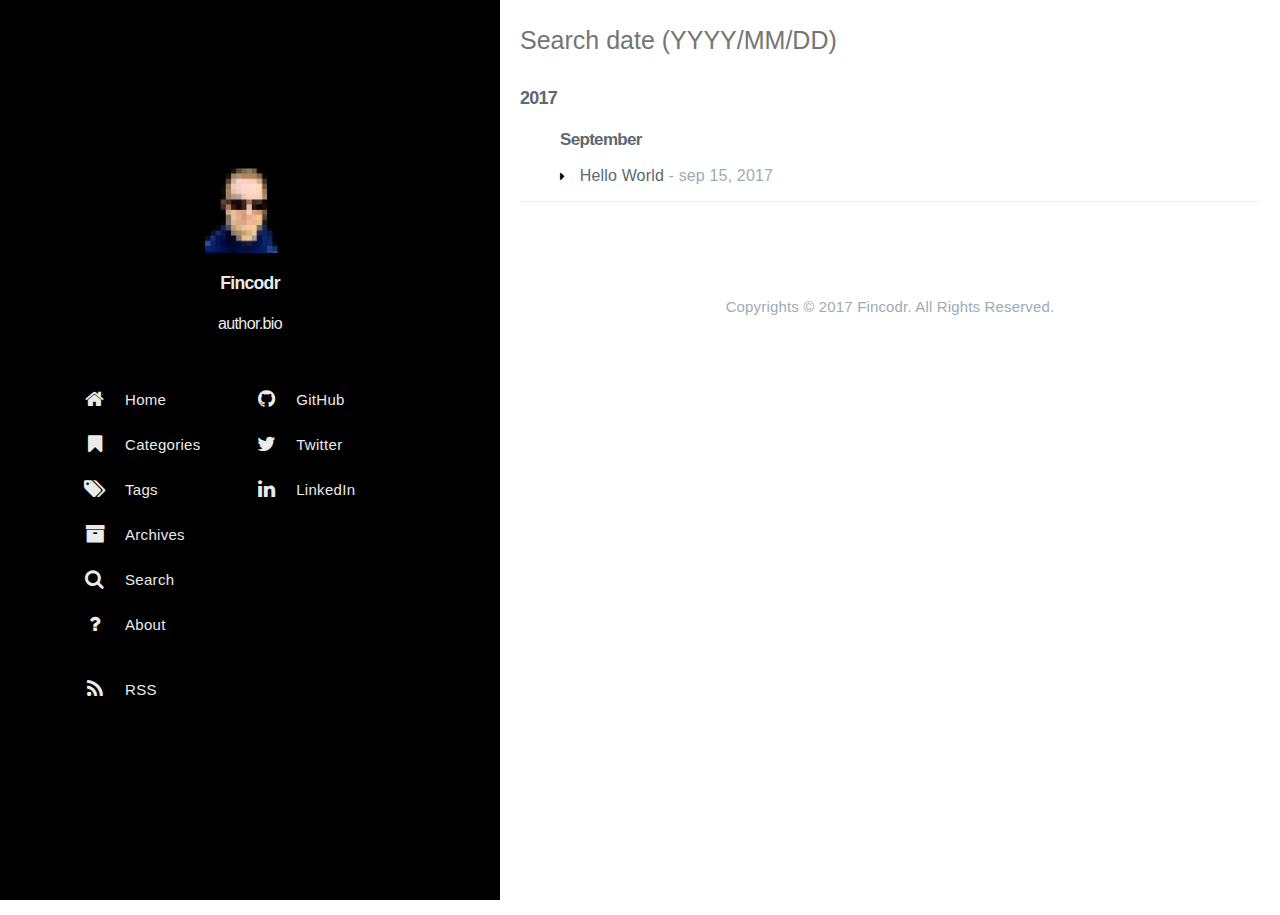
==== all-archives/index.html @ 5a458836 "Site updated: 2017-09-15 10:48:50" ====
<!DOCTYPE html>
<html lang="en">
    
<head>
    <meta charset="UTF-8">
    <meta name="viewport" content="width=device-width, initial-scale=1">
    <meta name="generator" content="Fincodr :: Code">
    <title>all-archives - Fincodr :: Code</title>
    <meta name="author" content="Fincodr">
    
    
    
        <link rel="alternate" type="application/atom+xml" title="RSS" href="/atom.xml">
    
    <meta name="description" content="Thoughts, ramblings and occasionally cool things">
<meta property="og:type" content="blog">
<meta property="og:title" content="all-archives">
<meta property="og:url" content="https://fincodr.com/all-archives/index.html">
<meta property="og:site_name" content="Fincodr :: Code">
<meta property="og:description" content="Thoughts, ramblings and occasionally cool things">
<meta property="og:locale" content="en">
<meta property="og:updated_time" content="2017-09-15T07:37:24.000Z">
<meta name="twitter:card" content="summary">
<meta name="twitter:title" content="all-archives">
<meta name="twitter:description" content="Thoughts, ramblings and occasionally cool things">
<meta name="twitter:creator" content="@Fincodr">
    
    
        
    
    
        <meta property="og:image" content="https://fincodr.com/assets/images/mika_pixel_2017_200x200.png"/>
    
    
    
    
    <!--STYLES-->
    <link rel="stylesheet" href="/assets/css/font-awesome.css">
    <link rel="stylesheet" href="/assets/css/jquery.fancybox.css">
    <link rel="stylesheet" href="/assets/css/jquery.fancybox-thumbs.css">
    <link rel="stylesheet" href="/assets/css/tranquilpeak.css">
    <!--STYLES END-->
    
    
</head>

    <body>
        <div id="blog">
            <!-- Define author's picture -->


    
        
            
        
    

<header id="header" data-behavior="1">
    <i id="btn-open-sidebar" class="fa fa-lg fa-bars"></i>
    <div class="header-title">
        <a class="header-title-link" href="/ ">Fincodr :: Code</a>
    </div>
    
        
            <a  class="header-right-picture "
                href="#about">
        
        
            <img class="header-picture" src="/assets/images/mika_pixel_2017_200x200.png" alt="Author&#39;s picture"/>
        
        </a>
    
</header>

            <!-- Define author's picture -->



        
    

<nav id="sidebar" data-behavior="1">
    <div class="sidebar-container">
        
            <div class="sidebar-profile">
                <a href="/#about">
                    <img class="sidebar-profile-picture" src="/assets/images/mika_pixel_2017_200x200.png" alt="Author&#39;s picture"/>
                </a>
                <h4 class="sidebar-profile-name">Fincodr</h4>
                
                    <h5 class="sidebar-profile-bio"><p>author.bio</p>
</h5>
                
            </div>
        
        
            <ul class="sidebar-buttons">
            
                <li class="sidebar-button">
                    
                        <a  class="sidebar-button-link "
                             href="/ "
                            
                        >
                    
                        <i class="sidebar-button-icon fa fa-lg fa-home"></i>
                        <span class="sidebar-button-desc">Home</span>
                    </a>
            </li>
            
                <li class="sidebar-button">
                    
                        <a  class="sidebar-button-link "
                             href="/all-categories"
                            
                        >
                    
                        <i class="sidebar-button-icon fa fa-lg fa-bookmark"></i>
                        <span class="sidebar-button-desc">Categories</span>
                    </a>
            </li>
            
                <li class="sidebar-button">
                    
                        <a  class="sidebar-button-link "
                             href="/all-tags"
                            
                        >
                    
                        <i class="sidebar-button-icon fa fa-lg fa-tags"></i>
                        <span class="sidebar-button-desc">Tags</span>
                    </a>
            </li>
            
                <li class="sidebar-button">
                    
                        <a  class="sidebar-button-link "
                             href="/all-archives"
                            
                        >
                    
                        <i class="sidebar-button-icon fa fa-lg fa-archive"></i>
                        <span class="sidebar-button-desc">Archives</span>
                    </a>
            </li>
            
                <li class="sidebar-button">
                    
                        <a  class="sidebar-button-link open-algolia-search"
                             href="#search"
                            
                        >
                    
                        <i class="sidebar-button-icon fa fa-lg fa-search"></i>
                        <span class="sidebar-button-desc">Search</span>
                    </a>
            </li>
            
                <li class="sidebar-button">
                    
                        <a  class="sidebar-button-link "
                             href="#about"
                            
                        >
                    
                        <i class="sidebar-button-icon fa fa-lg fa-question"></i>
                        <span class="sidebar-button-desc">About</span>
                    </a>
            </li>
            
        </ul>
        
            <ul class="sidebar-buttons">
            
                <li class="sidebar-button">
                    
                        <a  class="sidebar-button-link " href="https://github.com/" target="_blank" rel="noopener">
                    
                        <i class="sidebar-button-icon fa fa-lg fa-github"></i>
                        <span class="sidebar-button-desc">GitHub</span>
                    </a>
            </li>
            
                <li class="sidebar-button">
                    
                        <a  class="sidebar-button-link " href="https://twitter.com/" target="_blank" rel="noopener">
                    
                        <i class="sidebar-button-icon fa fa-lg fa-twitter"></i>
                        <span class="sidebar-button-desc">Twitter</span>
                    </a>
            </li>
            
                <li class="sidebar-button">
                    
                        <a  class="sidebar-button-link " href="https://www.linkedin.com/profile/" target="_blank" rel="noopener">
                    
                        <i class="sidebar-button-icon fa fa-lg fa-linkedin"></i>
                        <span class="sidebar-button-desc">LinkedIn</span>
                    </a>
            </li>
            
        </ul>
        
            <ul class="sidebar-buttons">
            
                <li class="sidebar-button">
                    
                        <a  class="sidebar-button-link "
                             href="/atom.xml"
                            
                        >
                    
                        <i class="sidebar-button-icon fa fa-lg fa-rss"></i>
                        <span class="sidebar-button-desc">RSS</span>
                    </a>
            </li>
            
        </ul>
        
    </div>
</nav>

            
            <div id="main" data-behavior="1"
                 class="
                        hasCoverMetaIn
                        ">
                
<div id="archives" class="main-content-wrap">
    <form id="filter-form" action="#">
        <input name="date" type="text" class="form-control input--xlarge" placeholder="Search date (YYYY/MM/DD)" autofocus="autofocus">
    </form>
    <h5 class="archive-result text-color-base text-xlarge"
        data-message-zero="no post found"
        data-message-one="1 post found"
        data-message-other="{n} posts found"></h5>
    <section class="boxes">
        
            
            
            
                
                
                <div class="archive archive-year box" data-date="2017">
                    <h4 class="archive-title">
                        <a class="link-unstyled" href="/archives/2017">2017</a>
                    </h4>
            
            
                
                <ul class="archive-posts archive-month" data-date="201709">
                    <h5 class="archive-title">
                        <a class="link-unstyled" href="/archives/2017/09">September</a>
                    </h5>
                
            
            <li class="archive-post archive-day" data-date="20170915">
                <a class="archive-post-title" href="/2017/09/15/hello-world/">Hello World</a>
                <span class="archive-post-date"> - sep 15, 2017</span>
            </li>
        
    </section>
</div>

                <footer id="footer" class="main-content-wrap">
    <span class="copyrights">
        Copyrights &copy; 2017 Fincodr. All Rights Reserved.
    </span>
</footer>

            </div>
            
        </div>
        


    
        
    

<div id="about">
    <div id="about-card">
        <div id="about-btn-close">
            <i class="fa fa-remove"></i>
        </div>
        
            <img id="about-card-picture" src="/assets/images/mika_pixel_2017_200x200.png" alt="Author&#39;s picture"/>
        
            <h4 id="about-card-name">Fincodr</h4>
        
            <div id="about-card-bio"><p>author.bio</p>
</div>
        
        
            <div id="about-card-job">
                <i class="fa fa-briefcase"></i>
                <br/>
                <p>author.job</p>

            </div>
        
        
            <div id="about-card-location">
                <i class="fa fa-map-marker"></i>
                <br/>
                Jyväskylä
            </div>
        
    </div>
</div>

        <div id="algolia-search-modal" class="modal-container">
    <div class="modal">
        <div class="modal-header">
            <span class="close-button"><i class="fa fa-close"></i></span>
            <a href="https://algolia.com" target="_blank" rel="noopener" class="searchby-algolia text-color-light link-unstyled">
                <span class="searchby-algolia-text text-color-light text-small">by</span>
                <img class="searchby-algolia-logo" src="https://www.algolia.com/static_assets/images/press/downloads/algolia-light.svg">
            </a>
            <i class="search-icon fa fa-search"></i>
            <form id="algolia-search-form">
                <input type="text" id="algolia-search-input" name="search"
                    class="form-control input--large search-input" placeholder="Search "
                    />
            </form>
        </div>
        <div class="modal-body">
            <div class="no-result text-color-light text-center">no post found</div>
            <div class="results">
                
                <div class="media">
                    
                    <div class="media-body">
                        <a class="link-unstyled" href="https://fincodr.com/2017/09/15/hello-world/">
                            <h3 class="media-heading">Hello World</h3>
                        </a>
                        <span class="media-meta">
                            <span class="media-date text-small">
                                
                                    Sep 15, 2017
                                
                            </span>
                        </span>
                        <div class="media-content hide-xs font-merryweather"></div>
                    </div>
                    <div style="clear:both;"></div>
                    <hr>
                </div>
                
            </div>
        </div>
        <div class="modal-footer">
            <p class="results-count text-medium"
                data-message-zero="no post found"
                data-message-one="1 post found"
                data-message-other="{n} posts found">
                1 post found
            </p>
        </div>
    </div>
</div>

        
<div id="cover" style="background-image:url('/assets/images/null');"></div>
        <!--SCRIPTS-->
<script src="/assets/js/jquery.js"></script>
<script src="/assets/js/jquery.fancybox.js"></script>
<script src="/assets/js/jquery.fancybox-thumbs.js"></script>
<script src="/assets/js/tranquilpeak.js"></script>
<!--SCRIPTS END-->


    </body>
</html>
---- assets/css/tranquilpeak.css ----
@charset "UTF-8";
@font-face {
  font-family: 'Open Sans';
  font-style: normal;
  font-weight: 400;
  src: local("Open Sans"), local("OpenSans"), url(https://fonts.gstatic.com/s/opensans/v10/cJZKeOuBrn4kERxqtaUH3SZ2oysoEQEeKwjgmXLRnTc.ttf) format("truetype"); }

@font-face {
  font-family: 'Open Sans';
  font-style: normal;
  font-weight: 700;
  src: local("Open Sans Bold"), local("OpenSans-Bold"), url(https://fonts.gstatic.com/s/opensans/v10/k3k702ZOKiLJc3WVjuplzJS3E-kSBmtLoNJPDtbj2Pk.ttf) format("truetype"); }

@font-face {
  font-family: 'Merriweather';
  font-style: normal;
  font-weight: 300;
  src: local("Merriweather Light"), local("Merriweather-Light"), url(https://fonts.gstatic.com/s/merriweather/v8/ZvcMqxEwPfh2qDWBPxn6nk7nEl83IKQRaQwpv_tz1Eg.ttf) format("truetype"); }

@font-face {
  font-family: 'Merriweather';
  font-style: normal;
  font-weight: 400;
  src: local("Merriweather"), url(https://fonts.gstatic.com/s/merriweather/v8/RFda8w1V0eDZheqfcyQ4EJS3E-kSBmtLoNJPDtbj2Pk.ttf) format("truetype"); }

@font-face {
  font-family: 'Merriweather';
  font-style: normal;
  font-weight: 700;
  src: local("Merriweather Bold"), local("Merriweather-Bold"), url(https://fonts.gstatic.com/s/merriweather/v8/ZvcMqxEwPfh2qDWBPxn6nv83cGrqhiQgWmjXfohD0fc.ttf) format("truetype"); }

@font-face {
  font-family: 'Merriweather';
  font-style: italic;
  font-weight: 300;
  src: local("Merriweather Light Italic"), local("Merriweather-LightItalic"), url(https://fonts.gstatic.com/s/merriweather/v8/EYh7Vl4ywhowqULgRdYwIGrKw6K5wsYdxr6rUL2ZGaM.ttf) format("truetype"); }

@font-face {
  font-family: 'Merriweather';
  font-style: italic;
  font-weight: 700;
  src: local("Merriweather Bold Italic"), local("Merriweather-BoldItalic"), url(https://fonts.gstatic.com/s/merriweather/v8/EYh7Vl4ywhowqULgRdYwII1kRdeHIFWYEsp6A2f99b0.ttf) format("truetype"); }

html {
  font-family: "Open Sans", sans-serif;
  font-size: 10px;
  -ms-text-size-adjust: 100%;
  -webkit-text-size-adjust: 100%;
  text-size-adjust: 100%;
  -webkit-tap-highlight-color: transparent;
  tap-highlight-color: transparent; }

body {
  width: 100%;
  height: 100%;
  margin: 0;
  padding: 0;
  background: white;
  font-family: "Open Sans", sans-serif;
  font-size: 1.6rem;
  line-height: 1.9em;
  letter-spacing: 0.01em;
  -webkit-font-smoothing: subpixel-antialiased;
  font-smoothing: subpixel-antialiased; }
  body.pushed {
    overflow-x: hidden; }

h1,
h2,
h3,
h4,
h5,
h6 {
  letter-spacing: -0.04em;
  font-family: "Open Sans", sans-serif;
  font-weight: 700;
  line-height: 1.45em;
  color: #4a4a4a; }

h1,
h2,
h3 {
  margin: 1em 0 1em 0; }

h4,
h5,
h6 {
  margin: 1em 0 0.5em 0; }

h1 {
  font-size: 2.8rem; }

h2 {
  font-size: 2.4rem; }

h3 {
  font-size: 2rem; }

h4 {
  font-size: 1.8rem; }

h5 {
  font-size: 1.7rem; }

h6 {
  font-size: 1.6rem; }

p {
  margin: 0 0 1.5em 0; }

ul,
ol,
dl {
  margin: 0 0 0.5em 0; }

a, a:hover, a:active, a:visited {
  cursor: pointer;
  color: #349ef3;
  text-decoration: none; }

a:hover {
  color: #349ef3;
  text-decoration: underline; }

table {
  width: 100%;
  background: transparent;
  border-collapse: collapse;
  border-spacing: 0;
  text-align: left; }
  table th {
    padding: 5px 10px;
    font-weight: bold;
    border-bottom: 2px solid #909ba2; }
  table td {
    padding: 5px 10px; }
  table tr:nth-child(2n) {
    background: #f7f8f8; }

hr {
  margin: 1.5em 0 0;
  outline: none;
  border: none;
  border-top: 1px solid #eef2f8; }

dl dt {
  font-weight: bold; }

dl dd {
  margin-left: 0; }

pre > code {
  display: block;
  width: 100%;
  box-sizing: border-box;
  padding: 15px;
  font-family: Menlo, Consolas, monospace;
  border: none;
  margin: 0;
  cursor: text;
  overflow-x: auto;
  line-height: 1.7em;
  font-size: 1.4rem; }

code {
  font-size: 1.5rem;
  display: inline-block;
  font-family: Menlo, Consolas, monospace;
  font-weight: 400;
  background-color: #f7f8f8;
  padding: 0 10px; }

acronym,
abbr {
  border-bottom: 1px dotted #5d686f; }

blockquote {
  border-left: 3px solid #5d686f;
  padding: 0 15px;
  font-style: italic;
  margin: 1.5em 0 0; }
  blockquote cite:before {
    content: ' — ';
    padding: 0 0.3em; }
  blockquote > p:first-child {
    margin: 0; }

@media only screen and (max-width: 767px) {
  code {
    font-size: 1.4rem; }
  h1 {
    font-size: 2.6rem; }
  h2 {
    font-size: 2.2rem; }
  h3 {
    font-size: 1.8rem; }
  h4 {
    font-size: 1.6rem; }
  h5 {
    font-size: 1.5rem; }
  h6 {
    font-size: 1.4rem; } }

@media only screen and (min-width: 768px) and (max-width: 1023px) {
  h1 {
    font-size: 2.65rem; }
  h2 {
    font-size: 2.25rem; }
  h3 {
    font-size: 1.85rem; }
  h4 {
    font-size: 1.65rem; }
  h5 {
    font-size: 1.55rem; }
  h6 {
    font-size: 1.45rem; } }

#about {
  display: none;
  position: fixed;
  top: 0;
  left: 0;
  width: 100%;
  height: 100%;
  background: rgba(17, 26, 35, 0);
  text-align: center;
  line-height: 100%;
  overflow-y: auto;
  overflow-x: hidden;
  z-index: 30; }
  #about #about-card {
    position: relative;
    top: -1000px;
    display: block;
    background: white;
    max-width: 400px;
    margin: 15px auto;
    border-radius: 3px;
    padding: 30px 0;
    -webkit-box-shadow: 0 0 5px rgba(0, 0, 0, 0.5);
    -moz-box-shadow: 0 0 5px rgba(0, 0, 0, 0.5);
    box-shadow: 0 0 5px rgba(0, 0, 0, 0.5); }
    #about #about-card #about-btn-close {
      position: absolute;
      top: 15px;
      right: 15px;
      color: #9eabb3;
      cursor: pointer; }
      #about #about-card #about-btn-close:hover {
        color: #738691; }
    #about #about-card #about-card-picture {
      margin-bottom: 15px; }
    #about #about-card #about-card-name {
      margin-top: 0;
      margin-bottom: 20px; }
    #about #about-card #about-card-bio {
      padding: 0 30px;
      margin: 0 0 30px 0; }
    #about #about-card #about-card-job,
    #about #about-card #about-card-location {
      display: inline-block;
      vertical-align: top; }
    #about #about-card #about-card-job,
    #about #about-card #about-card-location,
    #about #about-card #about-card-bio {
      font-size: 1.6rem;
      line-height: 1.9em;
      font-weight: 400;
      color: #5d686f; }

@media only screen and (max-width: 767px) {
  #about #about-card {
    width: 90%; }
    #about #about-card #about-card-job,
    #about #about-card #about-card-location {
      display: block;
      width: calc(100% - 60px);
      padding: 0 30px; }
    #about #about-card #about-card-picture {
      width: 90px;
      height: 90px;
      border-radius: 45px; }
    #about #about-card #about-card-job {
      margin-bottom: 15px; } }

@media only screen and (min-width: 768px) {
  #about #about-card {
    width: 80%; }
    #about #about-card #about-card-picture {
      width: 110px;
      height: 110px;
      border-radius: 55px; }
    #about #about-card #about-card-job,
    #about #about-card #about-card-location {
      display: inline-block;
      width: calc((100% / 2) - 48px); }
    #about #about-card #about-card-job {
      padding: 0 15px 0 30px; }
    #about #about-card #about-card-location {
      padding: 0 30px 0 15px; } }

#blog {
  position: absolute;
  top: 0;
  left: 0;
  width: 100%;
  height: 100%; }

#bottom-bar {
  display: none;
  position: fixed;
  bottom: 0;
  height: 60px;
  background: white;
  margin: 0;
  border-top: 1px solid #eef2f8;
  padding: 0 15px;
  z-index: 40;
  transition: transform .25s ease-in-out;
  -webkit-transition: -webkit-transform .25s ease-in-out; }

@media only screen and (max-width: 767px) {
  #bottom-bar {
    width: calc(100% - 15px * 2);
    left: 0; }
    #bottom-bar[data-behavior="1"].pushed, #bottom-bar[data-behavior="2"].pushed, #bottom-bar[data-behavior="4"].pushed, #bottom-bar[data-behavior="5"].pushed {
      -webkit-transform: translate3d(250px, 0, 0);
      -moz-transform: translate3d(250px, 0, 0);
      transform: translate3d(250px, 0, 0); }
    #bottom-bar[data-behavior="3"].pushed, #bottom-bar[data-behavior="6"].pushed {
      -webkit-transform: translate3d(75px, 0, 0);
      -moz-transform: translate3d(75px, 0, 0);
      transform: translate3d(75px, 0, 0); } }

@media only screen and (min-width: 768px) and (max-width: 1023px) {
  #bottom-bar[data-behavior="1"], #bottom-bar[data-behavior="2"], #bottom-bar[data-behavior="3"] {
    width: calc(100% - 75px - 15px * 2);
    left: 75px; }
    #bottom-bar[data-behavior="1"].pushed, #bottom-bar[data-behavior="2"].pushed, #bottom-bar[data-behavior="3"].pushed {
      -webkit-transform: translate3d(75px, 0, 0);
      -moz-transform: translate3d(75px, 0, 0);
      transform: translate3d(75px, 0, 0); }
  #bottom-bar[data-behavior="4"], #bottom-bar[data-behavior="5"] {
    width: calc(100% - 15px * 2);
    left: 0; }
    #bottom-bar[data-behavior="4"].pushed, #bottom-bar[data-behavior="5"].pushed {
      -webkit-transform: translate3d(250px, 0, 0);
      -moz-transform: translate3d(250px, 0, 0);
      transform: translate3d(250px, 0, 0); }
  #bottom-bar[data-behavior="6"] {
    width: calc(100% - 15px * 2);
    left: 0; }
    #bottom-bar[data-behavior="6"].pushed {
      -webkit-transform: translate3d(75px, 0, 0);
      -moz-transform: translate3d(75px, 0, 0);
      transform: translate3d(75px, 0, 0); } }

@media only screen and (min-width: 1024px) and (max-width: 1279px) {
  #bottom-bar[data-behavior="1"], #bottom-bar[data-behavior="2"] {
    width: calc(100% - 250px - 15px * 2);
    left: 250px; }
    #bottom-bar[data-behavior="1"].pushed, #bottom-bar[data-behavior="2"].pushed {
      -webkit-transform: translate3d(250px, 0, 0);
      -moz-transform: translate3d(250px, 0, 0);
      transform: translate3d(250px, 0, 0); }
  #bottom-bar[data-behavior="3"] {
    width: calc(100% - 75px - 15px * 2);
    left: 75px; }
    #bottom-bar[data-behavior="3"].pushed {
      -webkit-transform: translate3d(75px, 0, 0);
      -moz-transform: translate3d(75px, 0, 0);
      transform: translate3d(75px, 0, 0); }
  #bottom-bar[data-behavior="4"], #bottom-bar[data-behavior="5"] {
    width: calc(100% - 15px * 2);
    left: 0; }
    #bottom-bar[data-behavior="4"].pushed, #bottom-bar[data-behavior="5"].pushed {
      -webkit-transform: translate3d(250px, 0, 0);
      -moz-transform: translate3d(250px, 0, 0);
      transform: translate3d(250px, 0, 0); }
  #bottom-bar[data-behavior="6"] {
    width: calc(100% - 15px * 2);
    left: 0; }
    #bottom-bar[data-behavior="6"].pushed {
      -webkit-transform: translate3d(75px, 0, 0);
      -moz-transform: translate3d(75px, 0, 0);
      transform: translate3d(75px, 0, 0); } }

@media only screen and (min-width: 1280px) {
  #bottom-bar[data-behavior="1"] {
    width: calc(100% - 500px - 15px * 2);
    left: 500px; }
    #bottom-bar[data-behavior="1"].pushed {
      -webkit-transform: translate3d(500px, 0, 0);
      -moz-transform: translate3d(500px, 0, 0);
      transform: translate3d(500px, 0, 0); }
  #bottom-bar[data-behavior="2"] {
    width: calc(100% - 250px - 15px * 2);
    left: 250px; }
    #bottom-bar[data-behavior="2"].pushed {
      -webkit-transform: translate3d(250px, 0, 0);
      -moz-transform: translate3d(250px, 0, 0);
      transform: translate3d(250px, 0, 0); }
  #bottom-bar[data-behavior="3"] {
    width: calc(100% - 75px - 15px * 2);
    left: 75px; }
    #bottom-bar[data-behavior="3"].pushed {
      -webkit-transform: translate3d(75px, 0, 0);
      -moz-transform: translate3d(75px, 0, 0);
      transform: translate3d(75px, 0, 0); }
  #bottom-bar[data-behavior="4"] {
    width: calc(100% - 15px * 2);
    left: 0; }
    #bottom-bar[data-behavior="4"].pushed {
      -webkit-transform: translate3d(500px, 0, 0);
      -moz-transform: translate3d(500px, 0, 0);
      transform: translate3d(500px, 0, 0); }
  #bottom-bar[data-behavior="5"] {
    width: calc(100% - 15px * 2);
    left: 0; }
    #bottom-bar[data-behavior="5"].pushed {
      -webkit-transform: translate3d(250px, 0, 0);
      -moz-transform: translate3d(250px, 0, 0);
      transform: translate3d(250px, 0, 0); }
  #bottom-bar[data-behavior="6"] {
    width: calc(100% - 15px * 2);
    left: 0; }
    #bottom-bar[data-behavior="6"].pushed {
      -webkit-transform: translate3d(75px, 0, 0);
      -moz-transform: translate3d(75px, 0, 0);
      transform: translate3d(75px, 0, 0); } }

#cover {
  position: fixed;
  width: 100%;
  height: 100%;
  background-repeat: no-repeat;
  background-size: cover;
  top: 0;
  left: 0;
  z-index: -1; }

#footer {
  color: #9eabb3;
  font-size: 1.5rem;
  text-align: center;
  margin-top: 70px;
  height: auto;
  padding: 20px 20px; }

#header {
  display: block;
  width: 100%;
  height: 55px;
  background: #fff;
  position: fixed;
  top: 0;
  border: 1px solid #eef2f8;
  color: #88909a;
  z-index: 20;
  transition: transform .25s ease-in-out;
  -webkit-transition: -webkit-transform .25s ease-in-out;
  -webkit-backface-visibility: hidden;
  -webkit-perspective: 1000; }
  #header #btn-open-sidebar {
    position: absolute;
    top: 20px;
    left: 20px;
    cursor: pointer; }
  #header .header-right-picture {
    position: absolute;
    top: 12.5px;
    right: 20px;
    display: block;
    width: 30px;
    height: 30px;
    color: #88909a; }
    #header .header-right-picture .header-picture {
      display: block;
      width: 30px;
      height: 30px;
      border-radius: 15px; }
  #header .header-right-icon {
    position: absolute;
    top: 12.5px;
    right: 20px;
    color: #88909a; }
  #header .header-title {
    text-align: center;
    font-size: 1.6rem;
    line-height: 55px;
    margin: 0; }
    #header .header-title .header-title-link {
      color: #88909a;
      font-weight: normal; }
      #header .header-title .header-title-link:hover, #header .header-title .header-title-link:active {
        color: #6e7681;
        text-decoration: none; }
  #header.header-up {
    -webkit-transform: translate3d(0, -55px, 0);
    -moz-transform: translate3d(0, -55px, 0);
    transform: translate3d(0, -55px, 0); }
  #header[data-behavior="1"].pushed, #header[data-behavior="2"].pushed, #header[data-behavior="4"].pushed, #header[data-behavior="5"].pushed {
    -webkit-transform: translate3d(250px, 0, 0);
    -moz-transform: translate3d(250px, 0, 0);
    transform: translate3d(250px, 0, 0); }
  #header[data-behavior="3"].pushed, #header[data-behavior="6"].pushed {
    -webkit-transform: translate3d(75px, 0, 0);
    -moz-transform: translate3d(75px, 0, 0);
    transform: translate3d(75px, 0, 0); }

@media only screen and (min-width: 768px) {
  #header[data-behavior="1"], #header[data-behavior="2"], #header[data-behavior="3"] {
    display: none; } }

@media only screen and (min-width: 1280px) {
  #header[data-behavior="1"].pushed, #header[data-behavior="4"].pushed {
    -webkit-transform: translate3d(500px, 0, 0);
    -moz-transform: translate3d(500px, 0, 0);
    transform: translate3d(500px, 0, 0); }
  #header[data-behavior="2"].pushed, #header[data-behavior="5"].pushed {
    -webkit-transform: translate3d(250px, 0, 0);
    -moz-transform: translate3d(250px, 0, 0);
    transform: translate3d(250px, 0, 0); } }

@media print {
  #header {
    display: none; } }

#main {
  display: block;
  min-height: 100%;
  background: #fff;
  transition: transform .25s ease-in-out;
  -webkit-transition: -webkit-transform .25s ease-in-out; }
  #main.hasCover.hasCoverCaption, #main.hasCover.hasCoverMetaOut {
    padding-top: 50px !important; }
  #main.hasCover.hasCoverMetaIn, #main.hasCover.hasCoverMetaOut.hasCoverCaption {
    padding-top: 0 !important; }

@media only screen and (max-width: 767px) {
  #main {
    padding-top: 70px;
    display: block;
    width: 100%; }
    #main[data-behavior="1"].pushed, #main[data-behavior="2"].pushed, #main[data-behavior="4"].pushed, #main[data-behavior="5"].pushed {
      -webkit-transform: translate3d(250px, 0, 0);
      -moz-transform: translate3d(250px, 0, 0);
      transform: translate3d(250px, 0, 0); }
    #main[data-behavior="3"].pushed, #main[data-behavior="6"].pushed {
      -webkit-transform: translate3d(75px, 0, 0);
      -moz-transform: translate3d(75px, 0, 0);
      transform: translate3d(75px, 0, 0); } }

@media only screen and (min-width: 768px) and (max-width: 1023px) {
  #main[data-behavior="1"], #main[data-behavior="2"], #main[data-behavior="3"] {
    padding-top: 15px;
    float: right;
    width: calc(100% - 75px); }
  #main[data-behavior="4"], #main[data-behavior="5"] {
    padding-top: 70px;
    display: block;
    width: 100%; }
    #main[data-behavior="4"].pushed, #main[data-behavior="5"].pushed {
      -webkit-transform: translate3d(250px, 0, 0);
      -moz-transform: translate3d(250px, 0, 0);
      transform: translate3d(250px, 0, 0); }
  #main[data-behavior="6"] {
    padding-top: 70px;
    display: block;
    width: 100%; }
    #main[data-behavior="6"].pushed {
      -webkit-transform: translate3d(75px, 0, 0);
      -moz-transform: translate3d(75px, 0, 0);
      transform: translate3d(75px, 0, 0); } }

@media only screen and (min-width: 1024px) and (max-width: 1279px) {
  #main[data-behavior="1"], #main[data-behavior="2"] {
    padding-top: 15px;
    float: right;
    width: calc(100% - 250px); }
  #main[data-behavior="3"] {
    padding-top: 15px;
    float: right;
    width: calc(100% - 75px); }
  #main[data-behavior="4"], #main[data-behavior="5"] {
    padding-top: 70px;
    display: block;
    width: 100%; }
    #main[data-behavior="4"].pushed, #main[data-behavior="5"].pushed {
      -webkit-transform: translate3d(250px, 0, 0);
      -moz-transform: translate3d(250px, 0, 0);
      transform: translate3d(250px, 0, 0); }
  #main[data-behavior="6"] {
    padding-top: 70px;
    display: block;
    width: 100%; }
    #main[data-behavior="6"].pushed {
      -webkit-transform: translate3d(75px, 0, 0);
      -moz-transform: translate3d(75px, 0, 0);
      transform: translate3d(75px, 0, 0); } }

@media only screen and (min-width: 1280px) {
  #main[data-behavior="1"] {
    padding-top: 15px;
    float: right;
    width: calc(100% - 500px); }
  #main[data-behavior="2"] {
    padding-top: 15px;
    float: right;
    width: calc(100% - 250px); }
  #main[data-behavior="3"] {
    padding-top: 15px;
    float: right;
    width: calc(100% - 75px); }
  #main[data-behavior="4"] {
    padding-top: 70px;
    display: block;
    width: 100%; }
    #main[data-behavior="4"].pushed {
      -webkit-transform: translate3d(500px, 0, 0);
      -moz-transform: translate3d(500px, 0, 0);
      transform: translate3d(500px, 0, 0); }
  #main[data-behavior="5"] {
    padding-top: 70px;
    display: block;
    width: 100%; }
    #main[data-behavior="5"].pushed {
      -webkit-transform: translate3d(250px, 0, 0);
      -moz-transform: translate3d(250px, 0, 0);
      transform: translate3d(250px, 0, 0); }
  #main[data-behavior="6"] {
    padding-top: 70px;
    display: block;
    width: 100%; }
    #main[data-behavior="6"].pushed {
      -webkit-transform: translate3d(75px, 0, 0);
      -moz-transform: translate3d(75px, 0, 0);
      transform: translate3d(75px, 0, 0); } }

#sidebar {
  font-family: "Open Sans", sans-serif;
  height: 100%;
  position: fixed;
  top: 0;
  background: black;
  overflow: auto;
  z-index: 20;
  transition: transform .25s ease-in-out;
  -webkit-transition: -webkit-transform .25s ease-in-out;
  -webkit-font-smoothing: antialiased;
  font-smoothing: antialiased; }
  #sidebar .sidebar-container {
    overflow: auto; }
  #sidebar .sidebar-profile {
    color: #ebebeb;
    text-align: center;
    padding-top: 18px;
    margin-bottom: 15px; }
    #sidebar .sidebar-profile .sidebar-profile-picture {
      display: block;
      margin: 0 auto; }
    #sidebar .sidebar-profile .sidebar-profile-name {
      font-size: 1.1em;
      color: #ebebeb; }
  #sidebar ul.sidebar-buttons {
    padding: 0;
    margin: 0 0 20px 0; }
    #sidebar ul.sidebar-buttons li.sidebar-button {
      display: block;
      width: 100%;
      height: 45px;
      line-height: 45px; }
      #sidebar ul.sidebar-buttons li.sidebar-button .sidebar-button-link {
        color: #ebebeb;
        display: block;
        height: 100%; }
        #sidebar ul.sidebar-buttons li.sidebar-button .sidebar-button-link:hover, #sidebar ul.sidebar-buttons li.sidebar-button .sidebar-button-link:active {
          text-decoration: none;
          color: white; }
    #sidebar ul.sidebar-buttons:first-child {
      margin-top: 5px; }

@media only screen and (max-width: 767px) {
  #sidebar[data-behavior="1"], #sidebar[data-behavior="2"], #sidebar[data-behavior="4"], #sidebar[data-behavior="5"] {
    left: -250px;
    width: 250px; }
    #sidebar[data-behavior="1"] .sidebar-profile, #sidebar[data-behavior="2"] .sidebar-profile, #sidebar[data-behavior="4"] .sidebar-profile, #sidebar[data-behavior="5"] .sidebar-profile {
      height: 130px;
      padding-top: 40px;
      padding-bottom: 7.5px; }
      #sidebar[data-behavior="1"] .sidebar-profile .sidebar-profile-picture, #sidebar[data-behavior="2"] .sidebar-profile .sidebar-profile-picture, #sidebar[data-behavior="4"] .sidebar-profile .sidebar-profile-picture, #sidebar[data-behavior="5"] .sidebar-profile .sidebar-profile-picture {
        width: 90px;
        height: 90px;
        border-radius: 0px;
        margin-bottom: 5px; }
      #sidebar[data-behavior="1"] .sidebar-profile .sidebar-profile-name, #sidebar[data-behavior="2"] .sidebar-profile .sidebar-profile-name, #sidebar[data-behavior="4"] .sidebar-profile .sidebar-profile-name, #sidebar[data-behavior="5"] .sidebar-profile .sidebar-profile-name {
        font-size: 1.6rem; }
    #sidebar[data-behavior="1"] ul.sidebar-buttons li.sidebar-button, #sidebar[data-behavior="2"] ul.sidebar-buttons li.sidebar-button, #sidebar[data-behavior="4"] ul.sidebar-buttons li.sidebar-button, #sidebar[data-behavior="5"] ul.sidebar-buttons li.sidebar-button {
      text-align: left; }
      #sidebar[data-behavior="1"] ul.sidebar-buttons li.sidebar-button .sidebar-button-link, #sidebar[data-behavior="2"] ul.sidebar-buttons li.sidebar-button .sidebar-button-link, #sidebar[data-behavior="4"] ul.sidebar-buttons li.sidebar-button .sidebar-button-link, #sidebar[data-behavior="5"] ul.sidebar-buttons li.sidebar-button .sidebar-button-link {
        text-align: left;
        width: auto;
        padding-left: 23px;
        padding-top: 0; }
        #sidebar[data-behavior="1"] ul.sidebar-buttons li.sidebar-button .sidebar-button-link .sidebar-button-icon, #sidebar[data-behavior="2"] ul.sidebar-buttons li.sidebar-button .sidebar-button-link .sidebar-button-icon, #sidebar[data-behavior="4"] ul.sidebar-buttons li.sidebar-button .sidebar-button-link .sidebar-button-icon, #sidebar[data-behavior="5"] ul.sidebar-buttons li.sidebar-button .sidebar-button-link .sidebar-button-icon {
          font-size: 2rem;
          display: inline-block;
          text-align: center;
          width: 30px;
          height: 30px;
          line-height: 30px;
          padding-top: 0;
          vertical-align: middle;
          margin-right: 15px; }
        #sidebar[data-behavior="1"] ul.sidebar-buttons li.sidebar-button .sidebar-button-link .sidebar-button-desc, #sidebar[data-behavior="2"] ul.sidebar-buttons li.sidebar-button .sidebar-button-link .sidebar-button-desc, #sidebar[data-behavior="4"] ul.sidebar-buttons li.sidebar-button .sidebar-button-link .sidebar-button-desc, #sidebar[data-behavior="5"] ul.sidebar-buttons li.sidebar-button .sidebar-button-link .sidebar-button-desc {
          display: inline-block;
          width: auto;
          height: 35px;
          line-height: 35px;
          font-size: 1.5rem;
          letter-spacing: 0.3px;
          vertical-align: middle; }
    #sidebar[data-behavior="1"].pushed, #sidebar[data-behavior="2"].pushed, #sidebar[data-behavior="4"].pushed, #sidebar[data-behavior="5"].pushed {
      -webkit-transform: translate3d(250px, 0, 0);
      -moz-transform: translate3d(250px, 0, 0);
      transform: translate3d(250px, 0, 0); }
  #sidebar[data-behavior="3"], #sidebar[data-behavior="6"] {
    left: -75px;
    width: 75px; }
    #sidebar[data-behavior="3"] .sidebar-profile .sidebar-profile-picture, #sidebar[data-behavior="6"] .sidebar-profile .sidebar-profile-picture {
      width: 30px;
      height: 30px;
      line-height: 30px;
      vertical-align: middle;
      border-radius: 0px; }
    #sidebar[data-behavior="3"] .sidebar-profile .sidebar-profile-name, #sidebar[data-behavior="6"] .sidebar-profile .sidebar-profile-name {
      display: none; }
    #sidebar[data-behavior="3"] ul.sidebar-buttons li.sidebar-button, #sidebar[data-behavior="6"] ul.sidebar-buttons li.sidebar-button {
      text-align: center; }
      #sidebar[data-behavior="3"] ul.sidebar-buttons li.sidebar-button .sidebar-button-link, #sidebar[data-behavior="6"] ul.sidebar-buttons li.sidebar-button .sidebar-button-link {
        text-align: center;
        width: 100%; }
        #sidebar[data-behavior="3"] ul.sidebar-buttons li.sidebar-button .sidebar-button-link .sidebar-button-icon, #sidebar[data-behavior="6"] ul.sidebar-buttons li.sidebar-button .sidebar-button-link .sidebar-button-icon {
          font-size: 2rem;
          display: inline-block;
          text-align: center;
          width: 30px;
          height: 30px;
          line-height: 30px;
          padding-top: 0;
          vertical-align: middle; }
        #sidebar[data-behavior="3"] ul.sidebar-buttons li.sidebar-button .sidebar-button-link .sidebar-button-desc, #sidebar[data-behavior="6"] ul.sidebar-buttons li.sidebar-button .sidebar-button-link .sidebar-button-desc {
          display: none; }
    #sidebar[data-behavior="3"].pushed, #sidebar[data-behavior="6"].pushed {
      -webkit-transform: translate3d(75px, 0, 0);
      -moz-transform: translate3d(75px, 0, 0);
      transform: translate3d(75px, 0, 0); } }

@media only screen and (min-width: 768px) and (max-width: 1023px) {
  #sidebar[data-behavior="1"], #sidebar[data-behavior="2"], #sidebar[data-behavior="3"] {
    width: 75px; }
    #sidebar[data-behavior="1"] .sidebar-profile .sidebar-profile-picture, #sidebar[data-behavior="2"] .sidebar-profile .sidebar-profile-picture, #sidebar[data-behavior="3"] .sidebar-profile .sidebar-profile-picture {
      width: 30px;
      height: 30px;
      line-height: 30px;
      vertical-align: middle;
      border-radius: 0px; }
    #sidebar[data-behavior="1"] .sidebar-profile .sidebar-profile-name, #sidebar[data-behavior="2"] .sidebar-profile .sidebar-profile-name, #sidebar[data-behavior="3"] .sidebar-profile .sidebar-profile-name {
      display: none; }
    #sidebar[data-behavior="1"] ul.sidebar-buttons li.sidebar-button, #sidebar[data-behavior="2"] ul.sidebar-buttons li.sidebar-button, #sidebar[data-behavior="3"] ul.sidebar-buttons li.sidebar-button {
      text-align: center; }
      #sidebar[data-behavior="1"] ul.sidebar-buttons li.sidebar-button .sidebar-button-link, #sidebar[data-behavior="2"] ul.sidebar-buttons li.sidebar-button .sidebar-button-link, #sidebar[data-behavior="3"] ul.sidebar-buttons li.sidebar-button .sidebar-button-link {
        text-align: center;
        width: 100%; }
        #sidebar[data-behavior="1"] ul.sidebar-buttons li.sidebar-button .sidebar-button-link .sidebar-button-icon, #sidebar[data-behavior="2"] ul.sidebar-buttons li.sidebar-button .sidebar-button-link .sidebar-button-icon, #sidebar[data-behavior="3"] ul.sidebar-buttons li.sidebar-button .sidebar-button-link .sidebar-button-icon {
          font-size: 2rem;
          display: inline-block;
          text-align: center;
          width: 30px;
          height: 30px;
          line-height: 30px;
          padding-top: 0;
          vertical-align: middle; }
        #sidebar[data-behavior="1"] ul.sidebar-buttons li.sidebar-button .sidebar-button-link .sidebar-button-desc, #sidebar[data-behavior="2"] ul.sidebar-buttons li.sidebar-button .sidebar-button-link .sidebar-button-desc, #sidebar[data-behavior="3"] ul.sidebar-buttons li.sidebar-button .sidebar-button-link .sidebar-button-desc {
          display: none; }
    #sidebar[data-behavior="1"].pushed, #sidebar[data-behavior="2"].pushed, #sidebar[data-behavior="3"].pushed {
      -webkit-transform: translate3d(75px, 0, 0);
      -moz-transform: translate3d(75px, 0, 0);
      transform: translate3d(75px, 0, 0); }
  #sidebar[data-behavior="4"], #sidebar[data-behavior="5"] {
    left: -250px;
    width: 250px; }
    #sidebar[data-behavior="4"] .sidebar-profile, #sidebar[data-behavior="5"] .sidebar-profile {
      height: 130px;
      padding-top: 40px;
      padding-bottom: 7.5px; }
      #sidebar[data-behavior="4"] .sidebar-profile .sidebar-profile-picture, #sidebar[data-behavior="5"] .sidebar-profile .sidebar-profile-picture {
        width: 90px;
        height: 90px;
        border-radius: 0px;
        margin-bottom: 5px; }
      #sidebar[data-behavior="4"] .sidebar-profile .sidebar-profile-name, #sidebar[data-behavior="5"] .sidebar-profile .sidebar-profile-name {
        font-size: 1.6rem; }
    #sidebar[data-behavior="4"] ul.sidebar-buttons li.sidebar-button, #sidebar[data-behavior="5"] ul.sidebar-buttons li.sidebar-button {
      text-align: left; }
      #sidebar[data-behavior="4"] ul.sidebar-buttons li.sidebar-button .sidebar-button-link, #sidebar[data-behavior="5"] ul.sidebar-buttons li.sidebar-button .sidebar-button-link {
        text-align: left;
        width: auto;
        padding-left: 23px;
        padding-top: 0; }
        #sidebar[data-behavior="4"] ul.sidebar-buttons li.sidebar-button .sidebar-button-link .sidebar-button-icon, #sidebar[data-behavior="5"] ul.sidebar-buttons li.sidebar-button .sidebar-button-link .sidebar-button-icon {
          font-size: 2rem;
          display: inline-block;
          text-align: center;
          width: 30px;
          height: 30px;
          line-height: 30px;
          padding-top: 0;
          vertical-align: middle;
          margin-right: 15px; }
        #sidebar[data-behavior="4"] ul.sidebar-buttons li.sidebar-button .sidebar-button-link .sidebar-button-desc, #sidebar[data-behavior="5"] ul.sidebar-buttons li.sidebar-button .sidebar-button-link .sidebar-button-desc {
          display: inline-block;
          width: auto;
          height: 35px;
          line-height: 35px;
          font-size: 1.5rem;
          letter-spacing: 0.3px;
          vertical-align: middle; }
    #sidebar[data-behavior="4"].pushed, #sidebar[data-behavior="5"].pushed {
      -webkit-transform: translate3d(250px, 0, 0);
      -moz-transform: translate3d(250px, 0, 0);
      transform: translate3d(250px, 0, 0); }
  #sidebar[data-behavior="6"] {
    left: -75px;
    width: 75px; }
    #sidebar[data-behavior="6"] .sidebar-profile .sidebar-profile-picture {
      width: 30px;
      height: 30px;
      line-height: 30px;
      vertical-align: middle;
      border-radius: 0px; }
    #sidebar[data-behavior="6"] .sidebar-profile .sidebar-profile-name {
      display: none; }
    #sidebar[data-behavior="6"] ul.sidebar-buttons li.sidebar-button {
      text-align: center; }
      #sidebar[data-behavior="6"] ul.sidebar-buttons li.sidebar-button .sidebar-button-link {
        text-align: center;
        width: 100%; }
        #sidebar[data-behavior="6"] ul.sidebar-buttons li.sidebar-button .sidebar-button-link .sidebar-button-icon {
          font-size: 2rem;
          display: inline-block;
          text-align: center;
          width: 30px;
          height: 30px;
          line-height: 30px;
          padding-top: 0;
          vertical-align: middle; }
        #sidebar[data-behavior="6"] ul.sidebar-buttons li.sidebar-button .sidebar-button-link .sidebar-button-desc {
          display: none; }
    #sidebar[data-behavior="6"].pushed {
      -webkit-transform: translate3d(75px, 0, 0);
      -moz-transform: translate3d(75px, 0, 0);
      transform: translate3d(75px, 0, 0); } }

@media only screen and (min-width: 1024px) and (max-width: 1279px) {
  #sidebar[data-behavior="1"], #sidebar[data-behavior="2"] {
    width: 250px; }
    #sidebar[data-behavior="1"] .sidebar-profile, #sidebar[data-behavior="2"] .sidebar-profile {
      height: 130px;
      padding-top: 40px;
      padding-bottom: 7.5px; }
      #sidebar[data-behavior="1"] .sidebar-profile .sidebar-profile-picture, #sidebar[data-behavior="2"] .sidebar-profile .sidebar-profile-picture {
        width: 90px;
        height: 90px;
        border-radius: 0px;
        margin-bottom: 5px; }
      #sidebar[data-behavior="1"] .sidebar-profile .sidebar-profile-name, #sidebar[data-behavior="2"] .sidebar-profile .sidebar-profile-name {
        font-size: 1.6rem; }
    #sidebar[data-behavior="1"] ul.sidebar-buttons li.sidebar-button, #sidebar[data-behavior="2"] ul.sidebar-buttons li.sidebar-button {
      text-align: left; }
      #sidebar[data-behavior="1"] ul.sidebar-buttons li.sidebar-button .sidebar-button-link, #sidebar[data-behavior="2"] ul.sidebar-buttons li.sidebar-button .sidebar-button-link {
        text-align: left;
        width: auto;
        padding-left: 23px;
        padding-top: 0; }
        #sidebar[data-behavior="1"] ul.sidebar-buttons li.sidebar-button .sidebar-button-link .sidebar-button-icon, #sidebar[data-behavior="2"] ul.sidebar-buttons li.sidebar-button .sidebar-button-link .sidebar-button-icon {
          font-size: 2rem;
          display: inline-block;
          text-align: center;
          width: 30px;
          height: 30px;
          line-height: 30px;
          padding-top: 0;
          vertical-align: middle;
          margin-right: 15px; }
        #sidebar[data-behavior="1"] ul.sidebar-buttons li.sidebar-button .sidebar-button-link .sidebar-button-desc, #sidebar[data-behavior="2"] ul.sidebar-buttons li.sidebar-button .sidebar-button-link .sidebar-button-desc {
          display: inline-block;
          width: auto;
          height: 35px;
          line-height: 35px;
          font-size: 1.5rem;
          letter-spacing: 0.3px;
          vertical-align: middle; }
    #sidebar[data-behavior="1"].pushed, #sidebar[data-behavior="2"].pushed {
      -webkit-transform: translate3d(250px, 0, 0);
      -moz-transform: translate3d(250px, 0, 0);
      transform: translate3d(250px, 0, 0); }
  #sidebar[data-behavior="3"] {
    width: 75px; }
    #sidebar[data-behavior="3"] .sidebar-profile .sidebar-profile-picture {
      width: 30px;
      height: 30px;
      line-height: 30px;
      vertical-align: middle;
      border-radius: 0px; }
    #sidebar[data-behavior="3"] .sidebar-profile .sidebar-profile-name {
      display: none; }
    #sidebar[data-behavior="3"] ul.sidebar-buttons li.sidebar-button {
      text-align: center; }
      #sidebar[data-behavior="3"] ul.sidebar-buttons li.sidebar-button .sidebar-button-link {
        text-align: center;
        width: 100%; }
        #sidebar[data-behavior="3"] ul.sidebar-buttons li.sidebar-button .sidebar-button-link .sidebar-button-icon {
          font-size: 2rem;
          display: inline-block;
          text-align: center;
          width: 30px;
          height: 30px;
          line-height: 30px;
          padding-top: 0;
          vertical-align: middle; }
        #sidebar[data-behavior="3"] ul.sidebar-buttons li.sidebar-button .sidebar-button-link .sidebar-button-desc {
          display: none; }
    #sidebar[data-behavior="3"].pushed {
      -webkit-transform: translate3d(75px, 0, 0);
      -moz-transform: translate3d(75px, 0, 0);
      transform: translate3d(75px, 0, 0); }
  #sidebar[data-behavior="4"], #sidebar[data-behavior="5"] {
    left: -250px;
    width: 250px; }
    #sidebar[data-behavior="4"] .sidebar-profile, #sidebar[data-behavior="5"] .sidebar-profile {
      height: 130px;
      padding-top: 40px;
      padding-bottom: 7.5px; }
      #sidebar[data-behavior="4"] .sidebar-profile .sidebar-profile-picture, #sidebar[data-behavior="5"] .sidebar-profile .sidebar-profile-picture {
        width: 90px;
        height: 90px;
        border-radius: 0px;
        margin-bottom: 5px; }
      #sidebar[data-behavior="4"] .sidebar-profile .sidebar-profile-name, #sidebar[data-behavior="5"] .sidebar-profile .sidebar-profile-name {
        font-size: 1.6rem; }
    #sidebar[data-behavior="4"] ul.sidebar-buttons li.sidebar-button, #sidebar[data-behavior="5"] ul.sidebar-buttons li.sidebar-button {
      text-align: left; }
      #sidebar[data-behavior="4"] ul.sidebar-buttons li.sidebar-button .sidebar-button-link, #sidebar[data-behavior="5"] ul.sidebar-buttons li.sidebar-button .sidebar-button-link {
        text-align: left;
        width: auto;
        padding-left: 23px;
        padding-top: 0; }
        #sidebar[data-behavior="4"] ul.sidebar-buttons li.sidebar-button .sidebar-button-link .sidebar-button-icon, #sidebar[data-behavior="5"] ul.sidebar-buttons li.sidebar-button .sidebar-button-link .sidebar-button-icon {
          font-size: 2rem;
          display: inline-block;
          text-align: center;
          width: 30px;
          height: 30px;
          line-height: 30px;
          padding-top: 0;
          vertical-align: middle;
          margin-right: 15px; }
        #sidebar[data-behavior="4"] ul.sidebar-buttons li.sidebar-button .sidebar-button-link .sidebar-button-desc, #sidebar[data-behavior="5"] ul.sidebar-buttons li.sidebar-button .sidebar-button-link .sidebar-button-desc {
          display: inline-block;
          width: auto;
          height: 35px;
          line-height: 35px;
          font-size: 1.5rem;
          letter-spacing: 0.3px;
          vertical-align: middle; }
    #sidebar[data-behavior="4"].pushed, #sidebar[data-behavior="5"].pushed {
      -webkit-transform: translate3d(250px, 0, 0);
      -moz-transform: translate3d(250px, 0, 0);
      transform: translate3d(250px, 0, 0); }
  #sidebar[data-behavior="6"] {
    left: -75px;
    width: 75px; }
    #sidebar[data-behavior="6"] .sidebar-profile .sidebar-profile-picture {
      width: 30px;
      height: 30px;
      line-height: 30px;
      vertical-align: middle;
      border-radius: 0px; }
    #sidebar[data-behavior="6"] .sidebar-profile .sidebar-profile-name {
      display: none; }
    #sidebar[data-behavior="6"] ul.sidebar-buttons li.sidebar-button {
      text-align: center; }
      #sidebar[data-behavior="6"] ul.sidebar-buttons li.sidebar-button .sidebar-button-link {
        text-align: center;
        width: 100%; }
        #sidebar[data-behavior="6"] ul.sidebar-buttons li.sidebar-button .sidebar-button-link .sidebar-button-icon {
          font-size: 2rem;
          display: inline-block;
          text-align: center;
          width: 30px;
          height: 30px;
          line-height: 30px;
          padding-top: 0;
          vertical-align: middle; }
        #sidebar[data-behavior="6"] ul.sidebar-buttons li.sidebar-button .sidebar-button-link .sidebar-button-desc {
          display: none; }
    #sidebar[data-behavior="6"].pushed {
      -webkit-transform: translate3d(75px, 0, 0);
      -moz-transform: translate3d(75px, 0, 0);
      transform: translate3d(75px, 0, 0); } }

@media only screen and (min-width: 1280px) {
  #sidebar[data-behavior="1"] {
    width: 500px;
    display: -webkit-flex;
    display: -webkit-box;
    display: -moz-box;
    display: -ms-flexbox;
    display: flex;
    flex-direction: column;
    justify-content: center; }
    #sidebar[data-behavior="1"] .sidebar-container {
      position: relative;
      padding: 0 80px; }
    #sidebar[data-behavior="1"] .sidebar-profile {
      padding-top: 0;
      padding-bottom: 7.5px; }
      #sidebar[data-behavior="1"] .sidebar-profile .sidebar-profile-picture {
        width: 90px;
        height: 90px;
        border-radius: 0px;
        margin-bottom: 5px; }
      #sidebar[data-behavior="1"] .sidebar-profile .sidebar-profile-bio,
      #sidebar[data-behavior="1"] .sidebar-profile .sidebar-profile-job,
      #sidebar[data-behavior="1"] .sidebar-profile .sidebar-profile-location {
        font-weight: 400;
        font-size: 1.6rem;
        color: #ebebeb; }
      #sidebar[data-behavior="1"] .sidebar-profile .sidebar-profile-job,
      #sidebar[data-behavior="1"] .sidebar-profile .sidebar-profile-location {
        margin-top: 0;
        width: 49%;
        display: inline-block; }
    #sidebar[data-behavior="1"] ul.sidebar-buttons {
      width: 49%;
      vertical-align: top;
      display: inline-block; }
      #sidebar[data-behavior="1"] ul.sidebar-buttons li.sidebar-button {
        text-align: left;
        box-sizing: border-box; }
        #sidebar[data-behavior="1"] ul.sidebar-buttons li.sidebar-button .sidebar-button-link {
          text-align: left;
          width: auto;
          padding-top: 0;
          white-space: nowrap; }
          #sidebar[data-behavior="1"] ul.sidebar-buttons li.sidebar-button .sidebar-button-link .sidebar-button-icon {
            font-size: 2rem;
            float: left;
            text-align: center;
            width: 30px;
            height: 35px;
            line-height: 35px;
            padding-top: 0;
            vertical-align: middle;
            margin-right: 15px; }
          #sidebar[data-behavior="1"] ul.sidebar-buttons li.sidebar-button .sidebar-button-link .sidebar-button-desc {
            display: block;
            width: auto;
            height: 35px;
            line-height: 35px;
            font-size: 1.5rem;
            letter-spacing: 0.3px;
            vertical-align: middle;
            overflow: hidden;
            white-space: nowrap;
            text-overflow: ellipsis; }
        #sidebar[data-behavior="1"] ul.sidebar-buttons li.sidebar-button:nth-child(odd) {
          padding-right: 20px; }
    #sidebar[data-behavior="1"].pushed {
      -webkit-transform: translate3d(500px, 0, 0);
      -moz-transform: translate3d(500px, 0, 0);
      transform: translate3d(500px, 0, 0); }
  #sidebar[data-behavior="2"] {
    width: 250px; }
    #sidebar[data-behavior="2"] .sidebar-profile {
      height: 130px;
      padding-top: 40px;
      padding-bottom: 7.5px; }
      #sidebar[data-behavior="2"] .sidebar-profile .sidebar-profile-picture {
        width: 90px;
        height: 90px;
        border-radius: 0px;
        margin-bottom: 5px; }
      #sidebar[data-behavior="2"] .sidebar-profile .sidebar-profile-name {
        font-size: 1.6rem; }
    #sidebar[data-behavior="2"] ul.sidebar-buttons li.sidebar-button {
      text-align: left; }
      #sidebar[data-behavior="2"] ul.sidebar-buttons li.sidebar-button .sidebar-button-link {
        text-align: left;
        width: auto;
        padding-left: 23px;
        padding-top: 0; }
        #sidebar[data-behavior="2"] ul.sidebar-buttons li.sidebar-button .sidebar-button-link .sidebar-button-icon {
          font-size: 2rem;
          display: inline-block;
          text-align: center;
          width: 30px;
          height: 30px;
          line-height: 30px;
          padding-top: 0;
          vertical-align: middle;
          margin-right: 15px; }
        #sidebar[data-behavior="2"] ul.sidebar-buttons li.sidebar-button .sidebar-button-link .sidebar-button-desc {
          display: inline-block;
          width: auto;
          height: 35px;
          line-height: 35px;
          font-size: 1.5rem;
          letter-spacing: 0.3px;
          vertical-align: middle; }
    #sidebar[data-behavior="2"].pushed {
      -webkit-transform: translate3d(250px, 0, 0);
      -moz-transform: translate3d(250px, 0, 0);
      transform: translate3d(250px, 0, 0); }
  #sidebar[data-behavior="3"] {
    width: 75px; }
    #sidebar[data-behavior="3"] .sidebar-profile .sidebar-profile-picture {
      width: 30px;
      height: 30px;
      line-height: 30px;
      vertical-align: middle;
      border-radius: 0px; }
    #sidebar[data-behavior="3"] .sidebar-profile .sidebar-profile-name {
      display: none; }
    #sidebar[data-behavior="3"] ul.sidebar-buttons li.sidebar-button {
      text-align: center; }
      #sidebar[data-behavior="3"] ul.sidebar-buttons li.sidebar-button .sidebar-button-link {
        text-align: center;
        width: 100%; }
        #sidebar[data-behavior="3"] ul.sidebar-buttons li.sidebar-button .sidebar-button-link .sidebar-button-icon {
          font-size: 2rem;
          display: inline-block;
          text-align: center;
          width: 30px;
          height: 30px;
          line-height: 30px;
          padding-top: 0;
          vertical-align: middle; }
        #sidebar[data-behavior="3"] ul.sidebar-buttons li.sidebar-button .sidebar-button-link .sidebar-button-desc {
          display: none; }
    #sidebar[data-behavior="3"].pushed {
      -webkit-transform: translate3d(75px, 0, 0);
      -moz-transform: translate3d(75px, 0, 0);
      transform: translate3d(75px, 0, 0); }
  #sidebar[data-behavior="4"] {
    left: -500px;
    width: 500px;
    display: -webkit-flex;
    display: -webkit-box;
    display: -moz-box;
    display: -ms-flexbox;
    display: flex;
    flex-direction: column;
    justify-content: center; }
    #sidebar[data-behavior="4"] .sidebar-container {
      position: relative;
      padding: 0 80px; }
    #sidebar[data-behavior="4"] .sidebar-profile {
      padding-top: 0;
      padding-bottom: 7.5px; }
      #sidebar[data-behavior="4"] .sidebar-profile .sidebar-profile-picture {
        width: 90px;
        height: 90px;
        border-radius: 0px;
        margin-bottom: 5px; }
      #sidebar[data-behavior="4"] .sidebar-profile .sidebar-profile-bio,
      #sidebar[data-behavior="4"] .sidebar-profile .sidebar-profile-job,
      #sidebar[data-behavior="4"] .sidebar-profile .sidebar-profile-location {
        font-weight: 400;
        font-size: 1.6rem;
        color: #ebebeb; }
      #sidebar[data-behavior="4"] .sidebar-profile .sidebar-profile-job,
      #sidebar[data-behavior="4"] .sidebar-profile .sidebar-profile-location {
        margin-top: 0;
        width: 49%;
        display: inline-block; }
    #sidebar[data-behavior="4"] ul.sidebar-buttons {
      width: 49%;
      vertical-align: top;
      display: inline-block; }
      #sidebar[data-behavior="4"] ul.sidebar-buttons li.sidebar-button {
        text-align: left;
        box-sizing: border-box; }
        #sidebar[data-behavior="4"] ul.sidebar-buttons li.sidebar-button .sidebar-button-link {
          text-align: left;
          width: auto;
          padding-top: 0;
          white-space: nowrap; }
          #sidebar[data-behavior="4"] ul.sidebar-buttons li.sidebar-button .sidebar-button-link .sidebar-button-icon {
            font-size: 2rem;
            float: left;
            text-align: center;
            width: 30px;
            height: 35px;
            line-height: 35px;
            padding-top: 0;
            vertical-align: middle;
            margin-right: 15px; }
          #sidebar[data-behavior="4"] ul.sidebar-buttons li.sidebar-button .sidebar-button-link .sidebar-button-desc {
            display: block;
            width: auto;
            height: 35px;
            line-height: 35px;
            font-size: 1.5rem;
            letter-spacing: 0.3px;
            vertical-align: middle;
            overflow: hidden;
            white-space: nowrap;
            text-overflow: ellipsis; }
        #sidebar[data-behavior="4"] ul.sidebar-buttons li.sidebar-button:nth-child(odd) {
          padding-right: 20px; }
    #sidebar[data-behavior="4"].pushed {
      -webkit-transform: translate3d(500px, 0, 0);
      -moz-transform: translate3d(500px, 0, 0);
      transform: translate3d(500px, 0, 0); }
  #sidebar[data-behavior="5"] {
    left: -250px;
    width: 250px; }
    #sidebar[data-behavior="5"] .sidebar-profile {
      height: 130px;
      padding-top: 40px;
      padding-bottom: 7.5px; }
      #sidebar[data-behavior="5"] .sidebar-profile .sidebar-profile-picture {
        width: 90px;
        height: 90px;
        border-radius: 0px;
        margin-bottom: 5px; }
      #sidebar[data-behavior="5"] .sidebar-profile .sidebar-profile-name {
        font-size: 1.6rem; }
    #sidebar[data-behavior="5"] ul.sidebar-buttons li.sidebar-button {
      text-align: left; }
      #sidebar[data-behavior="5"] ul.sidebar-buttons li.sidebar-button .sidebar-button-link {
        text-align: left;
        width: auto;
        padding-left: 23px;
        padding-top: 0; }
        #sidebar[data-behavior="5"] ul.sidebar-buttons li.sidebar-button .sidebar-button-link .sidebar-button-icon {
          font-size: 2rem;
          display: inline-block;
          text-align: center;
          width: 30px;
          height: 30px;
          line-height: 30px;
          padding-top: 0;
          vertical-align: middle;
          margin-right: 15px; }
        #sidebar[data-behavior="5"] ul.sidebar-buttons li.sidebar-button .sidebar-button-link .sidebar-button-desc {
          display: inline-block;
          width: auto;
          height: 35px;
          line-height: 35px;
          font-size: 1.5rem;
          letter-spacing: 0.3px;
          vertical-align: middle; }
    #sidebar[data-behavior="5"].pushed {
      -webkit-transform: translate3d(250px, 0, 0);
      -moz-transform: translate3d(250px, 0, 0);
      transform: translate3d(250px, 0, 0); }
  #sidebar[data-behavior="6"] {
    left: -75px;
    width: 75px; }
    #sidebar[data-behavior="6"] .sidebar-profile .sidebar-profile-picture {
      width: 30px;
      height: 30px;
      line-height: 30px;
      vertical-align: middle;
      border-radius: 0px; }
    #sidebar[data-behavior="6"] .sidebar-profile .sidebar-profile-name {
      display: none; }
    #sidebar[data-behavior="6"] ul.sidebar-buttons li.sidebar-button {
      text-align: center; }
      #sidebar[data-behavior="6"] ul.sidebar-buttons li.sidebar-button .sidebar-button-link {
        text-align: center;
        width: 100%; }
        #sidebar[data-behavior="6"] ul.sidebar-buttons li.sidebar-button .sidebar-button-link .sidebar-button-icon {
          font-size: 2rem;
          display: inline-block;
          text-align: center;
          width: 30px;
          height: 30px;
          line-height: 30px;
          padding-top: 0;
          vertical-align: middle; }
        #sidebar[data-behavior="6"] ul.sidebar-buttons li.sidebar-button .sidebar-button-link .sidebar-button-desc {
          display: none; }
    #sidebar[data-behavior="6"].pushed {
      -webkit-transform: translate3d(75px, 0, 0);
      -moz-transform: translate3d(75px, 0, 0);
      transform: translate3d(75px, 0, 0); }
  #sidebar[data-behavior="2"] .sidebar-profile-bio, #sidebar[data-behavior="3"] .sidebar-profile-bio, #sidebar[data-behavior="5"] .sidebar-profile-bio, #sidebar[data-behavior="6"] .sidebar-profile-bio {
    display: none; } }

@media only screen and (max-width: 1279px) {
  #sidebar .sidebar-profile-bio {
    display: none; } }

@media print {
  #sidebar {
    display: none; } }

.alert {
  position: relative;
  text-align: left;
  padding: 10px 15px;
  min-height: 30px;
  margin: 1em 0 0;
  border: none;
  border-left: 3px solid; }
  .alert p {
    margin: 1.5em 0 0; }
    .alert p:first-child {
      margin: 0; }
  .alert:not(.no-icon) {
    padding-left: 55px; }
    .alert:not(.no-icon):before {
      position: absolute;
      top: 10px;
      left: 15px;
      font-family: 'FontAwesome';
      font-size: 2.5rem; }
  .alert.info {
    border-color: #349ef3;
    background-color: #e6f3fe; }
    .alert.info:not(.no-icon):before {
      content: "\f05a";
      color: #349ef3; }
  .alert.success {
    border-color: #4dc657;
    background-color: #effaf0;
    content: "\f058"; }
    .alert.success:not(.no-icon):before {
      content: "\f058";
      color: #4dc657; }
  .alert.warning {
    border-color: #f5aa0a;
    background-color: #fdf1d8; }
    .alert.warning:not(.no-icon):before {
      content: "\f071";
      color: #f5aa0a; }
  .alert.danger {
    border-color: #f5311d;
    background-color: #feecea; }
    .alert.danger:not(.no-icon):before {
      content: "\f05e";
      color: #f5311d; }

.archive-result {
  display: none; }

.archive .archive-title {
  color: #5d686f; }
  .archive .archive-title:hover {
    text-decoration: underline; }

.archive .archive-posts {
  list-style: none; }
  .archive .archive-posts .archive-post .archive-post-title {
    margin-left: 10px;
    color: #5d686f; }
    .archive .archive-posts .archive-post .archive-post-title:hover {
      text-decoration: underline; }
  .archive .archive-posts .archive-post .archive-post-date {
    color: #9eabb3; }
  .archive .archive-posts .archive-post::before {
    font-family: 'FontAwesome';
    content: '\f0da';
    font-size: 1.3rem; }

.boxes {
  margin-top: 20px; }
  .boxes .box:nth-child(n + 2) {
    margin-top: 20px; }

.box {
  border-bottom: 1px solid #eef2f8; }

.btn {
  width: auto;
  height: auto;
  background: white;
  border-radius: 3px;
  padding: 8px 15px;
  margin: 0;
  letter-spacing: 0.01em;
  font-size: 1.6rem;
  cursor: pointer; }
  .btn:hover, .btn:focus, .btn:active {
    text-decoration: none; }

.btn--disabled,
.btn--disabled:hover {
  color: #bbc4c9 !important;
  border: 1px solid #bbc4c9;
  cursor: not-allowed;
  text-decoration: none; }

.btn--default {
  color: #9eabb3 !important;
  border: 1px solid #9eabb3; }
  .btn--default:hover {
    color: #738691 !important;
    border: 1px solid #738691; }

.btn--success {
  color: #4dc657 !important;
  border: 1px solid #4dc657; }
  .btn--success:hover {
    color: #309639 !important;
    border: 1px solid #309639; }

.btn--primary {
  color: #349ef3 !important;
  border: 1px solid #349ef3; }
  .btn--primary:hover {
    color: #0c78ce !important;
    border: 1px solid #0c78ce; }

.btn--danger {
  color: #f5311d !important;
  border: 1px solid #f5311d; }
  .btn--danger:hover {
    color: #bd1908 !important;
    border: 1px solid #bd1908; }

.btn--medium {
  font-size: 1.5rem;
  padding: 8px 15px; }

.btn--small {
  font-size: 1.3rem;
  padding: 8px 15px; }

.caption {
  display: block;
  font-family: "Merriweather", serif;
  font-size: 1.3rem;
  color: #81929d;
  text-align: center;
  font-style: italic;
  padding-right: 10px;
  padding-left: 10px; }

figure.highlight,
.codeblock {
  margin: 10px 0;
  line-height: 1.3em;
  padding-top: 15px;
  padding-bottom: 15px;
  overflow: hidden; }
  figure.highlight table,
  .codeblock table {
    display: block;
    width: 100%; }
  figure.highlight pre,
  figure.highlight .gutter,
  figure.highlight .code,
  figure.highlight .tag,
  .codeblock pre,
  .codeblock .gutter,
  .codeblock .code,
  .codeblock .tag {
    background-color: inherit;
    font-family: Menlo, Consolas, monospace;
    border: none;
    padding: 0;
    margin: 0;
    cursor: text; }
  figure.highlight .gutter,
  figure.highlight .code,
  .codeblock .gutter,
  .codeblock .code {
    vertical-align: top; }
  figure.highlight.plain .gutter,
  .codeblock.plain .gutter {
    display: none; }
  figure.highlight figcaption,
  .codeblock figcaption {
    font-size: 1.3rem;
    padding: 0 15px 20px;
    margin: 0; }
    figure.highlight figcaption a,
    .codeblock figcaption a {
      float: right; }
  figure.highlight .gutter,
  .codeblock .gutter {
    border-right: 1px solid;
    padding: 0.3em 15px; }
  figure.highlight .code,
  .codeblock .code {
    padding: 0.3em 15px 0.3em 1em;
    width: 100%; }
    figure.highlight .code pre,
    .codeblock .code pre {
      max-width: calc(750px - 50px);
      overflow-x: auto;
      overflow-y: hidden; }
  figure.highlight .line,
  .codeblock .line {
    height: 1.3em;
    font-size: 1.4rem; }

.codeblock--tabbed figure.highlight,
.codeblock--tabbed pre > code {
  margin-bottom: 0;
  padding-bottom: 0; }

.codeblock--tabbed figcaption a, .codeblock--tabbed figcaption span {
  float: left !important; }

.codeblock--tabbed figcaption .tabs {
  float: right; }
  .codeblock--tabbed figcaption .tabs .tab {
    cursor: pointer;
    display: inline-block;
    margin: 0 5px;
    padding: 0 7px; }
    .codeblock--tabbed figcaption .tabs .tab:last-child {
      margin-right: 0; }

.gist .line,
.gist .line-number {
  font-family: Menlo, Consolas, monospace;
  font-size: 1em;
  margin: 0 0 5px 0; }

.figure.clear {
  clear: both; }

.figure.center {
  width: calc(100% - 4px);
  margin: 2px auto; }
  .figure.center .fig-img {
    margin: 2px auto; }

.figure.left, .figure.fig-20, .figure.fig-25, .figure.fig-33, .figure.fig-50, .figure.fig-75 {
  float: left;
  margin: 2px; }

.figure.right {
  float: right;
  margin: 2px; }

.figure.fig-20 {
  width: calc(20% - 4px); }

.figure.fig-25 {
  width: calc(25% - 4px); }

.figure.fig-33 {
  width: calc(33.3% - 4px); }

.figure.fig-50 {
  width: calc(50% - 4px); }

.figure.fig-75 {
  width: calc(75% - 4px); }

.figure.fig-100 {
  width: calc(100% - 4px);
  margin: 2px; }

.figure.figure--fullWidth {
  width: 100%; }
  .figure.figure--fullWidth .figure-img {
    margin: 0 auto; }

@media only screen and (max-width: 767px) {
  .fig-33 .caption, .fig-25 .caption, .fig-20 .caption {
    display: none; } }

.form-control {
  background: transparent;
  width: 100%;
  border: none;
  outline: none;
  color: #5d686f;
  font-weight: 300; }
  .form-control:hover, .form-control:focus {
    outline: none; }

.input--large {
  height: auto;
  padding: 10px 0;
  font-size: 18px;
  line-height: 21px; }

.input--xlarge {
  height: auto;
  padding: 10px 0;
  font-size: 25px;
  line-height: 30px; }

.hide {
  display: none; }

@media only screen and (max-width: 479px) {
  .hide-xs {
    display: none; } }

@media only screen and (min-width: 480px) and (max-width: 767px) {
  .hide-sm {
    display: none; } }

@media only screen and (min-width: 768px) and (max-width: 1023px) {
  .hide-md {
    display: none; } }

@media only screen and (min-width: 1024px) {
  .hide-lg {
    display: none; } }

.highlight-text {
  display: inline;
  padding: 3px; }
  .highlight-text.red {
    background-color: #ffe6e6; }
  .highlight-text.green {
    background-color: #cdffcd; }
  .highlight-text.blue {
    background-color: #e6e6ff; }
  .highlight-text.purple {
    background-color: #ffe6ff; }
  .highlight-text.orange {
    background-color: #ffedcc; }
  .highlight-text.yellow {
    background-color: #ffffcc; }
  .highlight-text.cyan {
    background-color: #ccffff; }
  .highlight-text.primary {
    background-color: #ddeffd; }
  .highlight-text.success {
    background-color: #d4f1d7; }
  .highlight-text.warning {
    background-color: #fdeece; }
  .highlight-text.danger {
    background-color: #fee3e0; }

.icon-mt {
  margin-top: 10px; }

.icon-mr {
  margin-right: 10px; }

.icon-mb {
  margin-bottom: 10px; }

.icon-ml {
  margin-left: 10px; }

.image-gallery {
  display: block;
  position: relative;
  height: auto;
  overflow: hidden;
  margin-bottom: 30px; }
  .image-gallery .image-gallery-metabar {
    position: absolute;
    bottom: 0;
    width: calc(100% - (1.5em) * 2);
    font-family: "Open Sans";
    font-style: italic;
    background: rgba(0, 0, 0, 0.75);
    font-size: 1.3rem;
    color: white;
    padding: 0.5em 1.5em;
    z-index: 1; }
  .image-gallery .image-gallery-photos .photo-box {
    float: left;
    position: relative;
    overflow: hidden;
    display: none; }
    .image-gallery .image-gallery-photos .photo-box:first-child {
      display: block;
      width: 100%;
      padding-bottom: 56.25%; }
    .image-gallery .image-gallery-photos .photo-box .photo-box-inner {
      position: absolute;
      overflow: hidden; }
      .image-gallery .image-gallery-photos .photo-box .photo-box-inner .photo {
        width: 100%;
        cursor: -webkit-zoom-in;
        cursor: -moz-zoom-in; }
  .image-gallery .image-gallery-photos--thumbnail .photo-box {
    display: block;
    width: 50%;
    padding-bottom: 30%; }
    .image-gallery .image-gallery-photos--thumbnail .photo-box:first-child {
      width: 100%;
      padding-bottom: 40%;
      margin-bottom: 2px; }
    .image-gallery .image-gallery-photos--thumbnail .photo-box:nth-child(2) {
      margin-right: 2px;
      width: calc(50% - 2px); }
    .image-gallery .image-gallery-photos--thumbnail .photo-box:nth-child(n + 4) {
      display: none; }

a.link-unstyled, a.link-unstyled:hover, a.link-unstyled:active {
  cursor: pointer !important;
  color: inherit !important;
  text-decoration: none !important; }

a.link-unstyled a.link, a.link-unstyled a.link:hover, a.link-unstyled a.link:active {
  text-decoration: underline !important; }

a.fancybox {
  cursor: zoom-in !important; }

.main-content-wrap {
  display: block;
  max-width: 750px;
  margin: 0 auto;
  padding-right: 20px;
  padding-left: 20px; }

@media only screen and (min-width: 1024px) {
  .markdown h1 {
    font-size: 3rem; }
  .markdown h2 {
    font-size: 2.7rem; }
  .markdown h3 {
    font-size: 2.4rem; }
  .markdown h4 {
    font-size: 2.1rem; }
  .markdown h5 {
    font-size: 1.9rem; }
  .markdown h6 {
    font-size: 1.7rem; } }

@media only screen and (max-width: 767px) {
  .markdown h1 {
    font-size: 2.65rem; }
  .markdown h2 {
    font-size: 2.35rem; }
  .markdown h3 {
    font-size: 2.05rem; }
  .markdown h4 {
    font-size: 1.75rem; }
  .markdown h5 {
    font-size: 1.55rem; }
  .markdown h6 {
    font-size: 1.35rem; } }

@media only screen and (min-width: 768px) and (max-width: 1023px) {
  .markdown h1 {
    font-size: 2.8rem; }
  .markdown h2 {
    font-size: 2.5rem; }
  .markdown h3 {
    font-size: 2.2rem; }
  .markdown h4 {
    font-size: 1.9rem; }
  .markdown h5 {
    font-size: 1.7rem; }
  .markdown h6 {
    font-size: 1.5rem; } }

.media-body, .media-left {
  display: table-cell;
  vertical-align: top; }

.media-left {
  float: left;
  padding-right: 15px; }

.media-body {
  width: 100%; }

.media-heading {
  margin: 0 0 -5px; }

.media-meta {
  color: #9eabb3; }

.media-content {
  color: #5d686f; }

.modal-container {
  position: fixed;
  top: 0;
  left: 0;
  width: 100%;
  height: 100%;
  box-sizing: border-box;
  z-index: 1010; }

.modal {
  width: 100%;
  height: 100%;
  max-width: 750px;
  box-sizing: border-box;
  position: relative;
  margin: 0 auto;
  padding: 0;
  overflow: hidden; }
  .modal-header {
    position: relative;
    padding: 10px 15px 0;
    background: white;
    border-bottom: 1px solid #eef2f8; }
  .modal-body {
    position: relative;
    padding: 0 15px;
    overflow-y: auto;
    background: white; }
  .modal-footer {
    height: 50px;
    padding: 0 15px;
    background: white;
    border-top: 1px solid #eef2f8; }
  .modal .close-button {
    position: absolute;
    top: 9px;
    right: 15px;
    color: #5d686f;
    cursor: pointer; }

.overlay {
  display: none;
  background: rgba(0, 0, 0, 0.5);
  width: 100%;
  height: 100%;
  position: fixed;
  top: 0;
  left: 0;
  z-index: 1009;
  overflow: hidden; }

@media only screen and (min-width: 768px) {
  .modal-container {
    padding: 50px 0;
    left: 50%;
    transform: translateX(-50%); }
  .modal {
    border-radius: 5px; } }

.pagination-bar {
  height: auto;
  width: 100%;
  height: 60px; }
  .pagination-bar .pagination {
    position: relative;
    height: 60px;
    line-height: 60px;
    display: block;
    list-style: none;
    padding: 0 10px;
    width: auto; }
    .pagination-bar .pagination .pagination-prev,
    .pagination-bar .pagination .pagination-next {
      float: left;
      margin-right: 10px; }
    .pagination-bar .pagination .pagination-number {
      float: right;
      font-size: 1.3rem;
      color: #9eabb3; }

.post {
  position: relative;
  width: 100%;
  display: inline-block;
  vertical-align: top; }
  .post .post-header .post-title {
    margin: 0;
    word-break: initial;
    overflow: hidden; }
    .post .post-header .post-title:hover {
      text-decoration: none; }
  .post .post-meta {
    line-height: 1.5em;
    font-family: "Open Sans", sans-serif;
    font-size: 1.3rem;
    font-weight: 400;
    color: #9eabb3; }
    .post .post-meta a {
      color: #9eabb3; }
  .post .post-content {
    text-rendering: optimizelegibility;
    letter-spacing: -0.3px;
    font-family: "Merriweather", serif;
    color: #5d686f;
    margin-top: 20px;
    font-weight: 400;
    overflow: hidden;
    -webkit-hypens: auto;
    -moz-hypens: auto;
    hypens: auto; }
    .post .post-content img {
      display: block;
      width: auto;
      max-width: 100%; }
    .post .post-content :not(blockquote):not(.alert) > p {
      margin: 1.5em 0 0 0; }
  .post .post-footer {
    margin-top: 20px; }
    .post .post-footer-tags {
      padding-bottom: 10px;
      margin-bottom: 10px;
      border-bottom: 1px solid #eef2f8; }

@media only screen and (min-width: 768px) and (max-width: 1023px) {
  .post .post-header .post-title {
    font-size: 3.3rem; } }

@media only screen and (min-width: 1024px) {
  .post .post-header .post-title {
    font-size: 3.7rem; } }

@media only screen and (min-width: 768px) {
  .post-content {
    font-size: 1.7rem; } }

.post-actions-wrap {
  height: 60px;
  padding: 0;
  line-height: 60px;
  clear: both; }
  .post-actions-wrap ul.post-actions {
    float: left;
    padding-left: 0;
    margin-top: 0;
    list-style: none; }
    .post-actions-wrap ul.post-actions li.post-action {
      width: auto;
      text-align: center; }
  .post-actions-wrap ul.post-action-nav {
    width: 35%;
    z-index: 42; }
    .post-actions-wrap ul.post-action-nav li.post-action {
      float: left;
      min-width: 42px; }
      .post-actions-wrap ul.post-action-nav li.post-action:last-child .post-action-btn {
        margin-left: 15px; }
  .post-actions-wrap ul.post-action-share {
    width: 65%;
    z-index: 41; }
    .post-actions-wrap ul.post-action-share li.post-action {
      float: right; }
      .post-actions-wrap ul.post-action-share li.post-action:nth-child(n + 3) .post-action-btn {
        margin-right: 15px; }

@media only screen and (max-width: 767px) {
  .post-actions-wrap ul.post-action-nav {
    width: 25%; }
  .post-actions-wrap ul.post-action-share {
    width: 75%; } }

@media only screen and (max-width: 479px) {
  .post-actions-wrap ul.post-action-nav {
    width: 35%; }
  .post-actions-wrap ul.post-action-share {
    width: 65%; } }

@media print {
  .post-actions-wrap {
    display: none; } }

.pullquote {
  text-align: left;
  font-style: italic;
  margin: 1.5em 0 0; }
  .pullquote.left, .pullquote.figure.fig-20, .pullquote.figure.fig-25, .pullquote.figure.fig-33, .pullquote.figure.fig-50, .pullquote.figure.fig-75 {
    width: 45%;
    float: left;
    margin: 1.5em 35px 1.5em 0; }
  .pullquote.right {
    width: 45%;
    float: right;
    margin: 1.5em 0 1.5em 35px; }
  .pullquote.blur {
    background-color: #eef0f1; }

.post-header .post-title {
  margin: 0;
  word-break: initial;
  overflow: hidden; }
  .post-header .post-title:hover {
    text-decoration: none; }

.post-header-cover {
  display: table;
  position: relative;
  top: 0;
  left: 0;
  background-size: cover;
  background-position: center;
  background-repeat: no-repeat;
  width: 100%;
  padding: calc(55px + 30px) 0 30px 0;
  height: 100%;
  z-index: 15;
  transition: transform .25s ease-in-out;
  -webkit-transition: -webkit-transform .25s ease-in-out;
  -webkit-backface-visibility: hidden;
  -webkit-perspective: 1000; }
  .post-header-cover .post-header {
    display: table-cell;
    vertical-align: middle; }
    .post-header-cover .post-header .post-title {
      max-width: 750px;
      margin: 0 auto;
      color: white;
      text-shadow: 0 2px 0 rgba(0, 0, 0, 0.9);
      margin-bottom: 20px; }
      .post-header-cover .post-header .post-title:hover {
        text-decoration: none; }
    .post-header-cover .post-header .post-meta {
      max-width: 750px;
      font-family: "Open Sans", sans-serif;
      font-size: 1.6rem;
      color: white !important;
      font-weight: 400;
      letter-spacing: 0.05em;
      text-shadow: 0 1px 0 rgba(0, 0, 0, 0.9);
      margin: 0 auto; }
      .post-header-cover .post-header .post-meta a {
        color: white; }

.post-header-cover.post-header-cover--partial {
  height: 60%; }

.post-header-cover-caption {
  margin: 5px 0 50px 0; }

@media only screen and (max-width: 479px) {
  .post-header-cover .post-header .post-title {
    font-size: 2.8rem; } }

@media only screen and (min-width: 480px) and (max-width: 767px) {
  .post-header-cover .post-header .post-title {
    font-size: 3.3rem; } }

@media only screen and (max-width: 767px) {
  .post-header-cover {
    width: 100%;
    left: 0; }
    .post-header-cover[data-behavior="1"].pushed, .post-header-cover[data-behavior="2"].pushed, .post-header-cover[data-behavior="4"].pushed, .post-header-cover[data-behavior="5"].pushed {
      -webkit-transform: translate3d(250px, 0, 0);
      -moz-transform: translate3d(250px, 0, 0);
      transform: translate3d(250px, 0, 0); }
    .post-header-cover[data-behavior="3"].pushed, .post-header-cover[data-behavior="6"].pushed {
      -webkit-transform: translate3d(75px, 0, 0);
      -moz-transform: translate3d(75px, 0, 0);
      transform: translate3d(75px, 0, 0); } }

@media only screen and (min-width: 768px) and (max-width: 1023px) {
  .post-header-cover .post-header .post-title {
    font-size: 5.8rem;
    line-height: 1.3em; }
  .post-header-cover[data-behavior="1"], .post-header-cover[data-behavior="2"], .post-header-cover[data-behavior="3"] {
    width: calc(100% - 75px);
    left: 75px; }
  .post-header-cover[data-behavior="4"], .post-header-cover[data-behavior="5"] {
    width: 100%;
    left: 0; }
    .post-header-cover[data-behavior="4"].pushed, .post-header-cover[data-behavior="5"].pushed {
      -webkit-transform: translate3d(250px, 0, 0);
      -moz-transform: translate3d(250px, 0, 0);
      transform: translate3d(250px, 0, 0); }
  .post-header-cover[data-behavior="6"] {
    width: 100%;
    left: 0; }
    .post-header-cover[data-behavior="6"].pushed {
      -webkit-transform: translate3d(75px, 0, 0);
      -moz-transform: translate3d(75px, 0, 0);
      transform: translate3d(75px, 0, 0); } }

@media only screen and (min-width: 1024px) and (max-width: 1279px) {
  .post-header-cover .post-header .post-title {
    font-size: 6.5rem;
    line-height: 1.3em; }
  .post-header-cover[data-behavior="1"], .post-header-cover[data-behavior="2"] {
    width: calc(100% - 250px);
    left: 250px; }
  .post-header-cover[data-behavior="3"] {
    width: calc(100% - 75px);
    left: 75px; }
  .post-header-cover[data-behavior="4"], .post-header-cover[data-behavior="5"] {
    width: 100%;
    left: 0; }
    .post-header-cover[data-behavior="4"].pushed, .post-header-cover[data-behavior="5"].pushed {
      -webkit-transform: translate3d(250px, 0, 0);
      -moz-transform: translate3d(250px, 0, 0);
      transform: translate3d(250px, 0, 0); }
  .post-header-cover[data-behavior="6"] {
    width: 100%;
    left: 0; }
    .post-header-cover[data-behavior="6"].pushed {
      -webkit-transform: translate3d(75px, 0, 0);
      -moz-transform: translate3d(75px, 0, 0);
      transform: translate3d(75px, 0, 0); } }

@media only screen and (min-width: 1280px) {
  .post-header-cover .post-header .post-title {
    font-size: 6.5rem;
    line-height: 1.3em; }
  .post-header-cover[data-behavior="1"] {
    width: calc(100% - 500px);
    left: 500px; }
  .post-header-cover[data-behavior="2"] {
    width: calc(100% - 250px);
    left: 250px; }
  .post-header-cover[data-behavior="3"] {
    width: calc(100% - 75px);
    left: 75px; }
  .post-header-cover[data-behavior="4"] {
    width: 100%;
    left: 0; }
    .post-header-cover[data-behavior="4"].pushed {
      -webkit-transform: translate3d(500px, 0, 0);
      -moz-transform: translate3d(500px, 0, 0);
      transform: translate3d(500px, 0, 0); }
  .post-header-cover[data-behavior="5"] {
    width: 100%;
    left: 0; }
    .post-header-cover[data-behavior="5"].pushed {
      -webkit-transform: translate3d(250px, 0, 0);
      -moz-transform: translate3d(250px, 0, 0);
      transform: translate3d(250px, 0, 0); }
  .post-header-cover[data-behavior="6"] {
    width: 100%;
    left: 0; }
    .post-header-cover[data-behavior="6"].pushed {
      -webkit-transform: translate3d(75px, 0, 0);
      -moz-transform: translate3d(75px, 0, 0);
      transform: translate3d(75px, 0, 0); } }

.postShorten-group .postShorten {
  margin-top: 15px;
  border-bottom: 1px solid #eef2f8; }

.postShorten {
  position: relative;
  width: 100%;
  display: inline-block;
  vertical-align: top; }
  .postShorten .postShorten-thumbnailimg {
    overflow: hidden; }
  .postShorten .postShorten-header .postShorten-title {
    margin: 0;
    word-break: initial;
    overflow: hidden; }
    .postShorten .postShorten-header .postShorten-title:hover {
      text-decoration: none; }
  .postShorten .postShorten-meta {
    line-height: 1.5em; }
    .postShorten .postShorten-meta a {
      color: #9eabb3; }
  .postShorten .postShorten-meta,
  .postShorten .postShorten-readingtime {
    color: #9eabb3; }
  .postShorten .postShorten-excerpt_link {
    margin-top: -15px; }
  .postShorten .postShorten-meta,
  .postShorten .postShorten-readingtime,
  .postShorten .postShorten-excerpt_link {
    font-family: "Open Sans", sans-serif;
    font-size: 1.3rem;
    font-weight: 400; }
  .postShorten .postShorten-excerpt,
  .postShorten .postShorten-content {
    text-rendering: optimizelegibility;
    letter-spacing: -0.3px;
    font-family: "Merriweather", serif;
    color: #5d686f;
    font-weight: 400;
    overflow: hidden;
    -webkit-hypens: auto;
    -moz-hypens: auto;
    hypens: auto; }
    .postShorten .postShorten-excerpt img,
    .postShorten .postShorten-content img {
      display: block;
      width: auto;
      max-width: 100%; }
  .postShorten .postShorten-excerpt {
    margin-top: 15px; }
  .postShorten .postShorten-content {
    margin-top: 25px; }

@media only screen and (max-width: 479px) {
  .postShorten .postShorten-thumbnailimg {
    display: none; }
    .postShorten .postShorten-thumbnailimg img {
      display: none; } }

@media only screen and (min-width: 480px) {
  .postShorten.postShorten--thumbnailimg-right .postShorten-thumbnailimg {
    float: right;
    margin: 5px 0 30px 15px; }
    .postShorten.postShorten--thumbnailimg-right .postShorten-thumbnailimg img {
      display: block;
      width: 140px;
      height: 140px;
      object-fit: cover;
      overflow: hidden; }
  .postShorten.postShorten--thumbnailimg-right .postShorten-wrap {
    float: left;
    width: calc(100% - 140px - 20px); }
  .postShorten.postShorten--thumbnailimg-left .postShorten-thumbnailimg {
    float: left;
    margin: 5px 15px 30px 0; }
    .postShorten.postShorten--thumbnailimg-left .postShorten-thumbnailimg img {
      display: block;
      width: 140px;
      height: 140px;
      object-fit: cover;
      overflow: hidden; }
  .postShorten.postShorten--thumbnailimg-left .postShorten-wrap {
    float: right;
    width: calc(100% - 140px - 20px); }
  .postShorten.postShorten--thumbnailimg-top .postShorten-thumbnailimg {
    margin-top: 5px; }
  .postShorten.postShorten--thumbnailimg-bottom .postShorten-wrap {
    display: block;
    width: 100%; }
  .postShorten.postShorten--thumbnailimg-bottom .postShorten-excerpt > p {
    margin-bottom: 0; }
  .postShorten.postShorten--thumbnailimg-bottom .postShorten-thumbnailimg {
    display: block;
    width: 100%;
    overflow: hidden;
    margin: 15px 0 15px 0; }
    .postShorten.postShorten--thumbnailimg-bottom .postShorten-thumbnailimg img {
      width: auto;
      height: auto; } }

.share-options-bar {
  position: fixed;
  bottom: -100%;
  background: white;
  height: 100%;
  clear: both;
  border-top: 1px solid #eef2f8;
  transition: transform .25s ease-in-out;
  z-index: 50;
  -webkit-transition: -webkit-transform .25s ease-in-out;
  display: -webkit-flex;
  display: -webkit-box;
  display: -moz-box;
  display: -ms-flexbox;
  display: flex;
  flex-direction: column;
  justify-content: center;
  align-items: center; }
  .share-options-bar.opened {
    -webkit-transform: translate3d(0, -100%, 0);
    -moz-transform: translate3d(0, -100%, 0);
    transform: translate3d(0, -100%, 0); }
  .share-options-bar .share-options {
    padding: 0;
    margin: 0;
    list-style: none; }
    .share-options-bar .share-options .share-option:first-child .share-option-btn {
      padding: 20px 0 10px 0; }
    .share-options-bar .share-options .share-option:last-child .share-option-btn {
      padding: 10px 0 20px 0; }
    .share-options-bar .share-options .share-option .share-option-btn {
      color: #6e7681;
      display: block;
      width: 100%;
      padding: 10px 0 10px 0; }
      .share-options-bar .share-options .share-option .share-option-btn .fa {
        margin-right: 15px; }

#btn-close-shareoptions {
  position: absolute;
  top: 15px;
  right: 15px;
  font-size: 20px;
  color: #5d686f;
  cursor: pointer; }

@media only screen and (max-width: 767px) {
  .share-options-bar {
    width: 100%; } }

@media only screen and (min-width: 768px) and (max-width: 1023px) {
  .share-options-bar[data-behavior="1"], .share-options-bar[data-behavior="2"], .share-options-bar[data-behavior="3"] {
    width: calc(100% - 75px);
    left: 75px; }
  .share-options-bar[data-behavior="4"], .share-options-bar[data-behavior="5"], .share-options-bar[data-behavior="6"] {
    width: 100%; } }

@media only screen and (min-width: 1024px) {
  .share-options-bar[data-behavior="1"], .share-options-bar[data-behavior="2"] {
    width: calc(100% - 250px);
    left: 250px; }
  .share-options-bar[data-behavior="3"] {
    width: calc(100% - 75px);
    left: 75px; }
  .share-options-bar[data-behavior="4"], .share-options-bar[data-behavior="5"], .share-options-bar[data-behavior="6"] {
    width: 100%; } }

@media print {
  .share-options-bar {
    display: none; } }

a.tag,
.tag {
  display: inline-block;
  background: #fff;
  width: auto;
  height: auto;
  border-radius: 3px;
  letter-spacing: 0.01em;
  cursor: pointer;
  margin: 0;
  margin-right: 4px;
  margin-bottom: 7px; }

a.tag--default,
.tag--default {
  color: #9eabb3 !important;
  border: 1px solid #9eabb3; }
  a.tag--default:hover,
  .tag--default:hover {
    color: #738691 !important;
    border: 1px solid #738691;
    text-decoration: none; }

a.tag--success,
.tag--success {
  color: #4dc657 !important;
  border: 1px solid #4dc657; }
  a.tag--success:hover,
  .tag--success:hover {
    color: #309639 !important;
    border: 1px solid #309639;
    text-decoration: none; }

a.tag--primary,
.tag--primary {
  color: #349ef3 !important;
  border: 1px solid #349ef3; }
  a.tag--primary:hover,
  .tag--primary:hover {
    color: #0c78ce !important;
    border: 1px solid #0c78ce;
    text-decoration: none; }

a.tag--danger,
.tag--danger {
  color: #f5311d !important;
  border: 1px solid #f5311d; }
  a.tag--danger:hover,
  .tag--danger:hover {
    color: #bd1908 !important;
    border: 1px solid #bd1908;
    text-decoration: none; }

a.tag--default,
.tag--default {
  font-size: 1.3rem;
  padding: 4.5px 15px; }

a.tag--small,
.tag--small {
  font-size: 1.3rem;
  padding: 2px 10px; }

.text-left {
  text-align: left !important; }

.text-right {
  text-align: right !important; }

.text-center {
  text-align: center !important; }

.text-justify {
  text-align: justify !important; }

.text-nowrap {
  white-space: nowrap !important; }

.text-lowercase {
  text-transform: lowercase !important; }

.text-uppercase {
  text-transform: uppercase !important; }

.text-capitalize {
  text-transform: capitalize !important; }

.text-xsmall {
  font-size: 1rem !important; }

.text-small {
  font-size: 1.3rem !important; }

.text-medium {
  font-size: 1.5rem !important; }

.text-base {
  font-size: 1.6rem !important; }

.text-large {
  font-size: 1.7rem !important; }

.text-xlarge {
  font-size: 1.8rem !important; }

.text-strong {
  font-weight: 700 !important; }

.text-regular {
  font-weight: 400 !important; }

.text-light {
  font-weight: 300 !important; }

.text-italic {
  font-style: italic !important; }

.text-underline {
  text-decoration: underline !important; }

.text-underline-hover:hover {
  text-decoration: underline !important; }

.text-color-base {
  color: #5d686f !important; }

.text-color-light {
  color: #9eabb3 !important; }

.text-color-link {
  color: #349ef3 !important; }

.font-merryweather {
  font-family: "Merriweather", serif; }

.tooltip, [data-tooltip] {
  position: relative;
  cursor: pointer; }
  .tooltip:before, [data-tooltip]:before {
    z-index: 1000;
    border: 6px solid transparent;
    background: transparent;
    content: ""; }
  .tooltip:after, [data-tooltip]:after {
    z-index: 1000;
    padding: 8px;
    min-width: 180px;
    background-color: rgba(0, 0, 20, 0.93);
    color: #fff;
    content: attr(data-tooltip);
    font-size: 0.93em;
    line-height: 1.9em;
    border-radius: 5px; }
  .tooltip:before, [data-tooltip]:before, .tooltip:after, [data-tooltip]:after {
    position: absolute;
    visibility: hidden;
    opacity: 0;
    filter: alpha(opacity=0);
    -webkit-transition: opacity 0.2s ease-in-out, visibility 0.2s ease-in-out, -webkit-transform 0.2s cubic-bezier(0.71, 1.7, 0.77, 1.24);
    -moz-transition: opacity 0.2s ease-in-out, visibility 0.2s ease-in-out, -moz-transform 0.2s cubic-bezier(0.71, 1.7, 0.77, 1.24);
    transition: opacity 0.2s ease-in-out, visibility 0.2s ease-in-out, transform 0.2s cubic-bezier(0.71, 1.7, 0.77, 1.24);
    -webkit-transform: translate3d(0, 0, 0);
    -moz-transform: translate3d(0, 0, 0);
    -ms-transform: translate3d(0, 0, 0);
    transform: translate3d(0, 0, 0);
    pointer-events: none; }
  .tooltip:hover:before, [data-tooltip]:hover:before, .tooltip:hover:after, [data-tooltip]:hover:after, .tooltip:focus:before, [data-tooltip]:focus:before, .tooltip:focus:after, [data-tooltip]:focus:after {
    visibility: visible;
    opacity: 1;
    filter: alpha(opacity=100);
    -webkit-transform: translateY(-12px);
    -moz-transform: translateY(-12px);
    -ms-transform: translateY(-12px);
    -o-transform: translateY(-12px);
    transform: translateY(-12px); }

.tooltip--top:before, .tooltip:before, [data-tooltip]:before {
  margin-bottom: -12px;
  border-top-color: rgba(0, 0, 20, 0.93); }

.tooltip--top:after, .tooltip:after, [data-tooltip]:after {
  margin-left: -91px; }

.tooltip--top:before, .tooltip:before, [data-tooltip]:before, .tooltip--top:after, .tooltip:after, [data-tooltip]:after {
  bottom: 100%;
  left: calc(50% - (15px / 2)); }

.tooltip--top:hover:before, .tooltip:hover:before, [data-tooltip]:hover:before, .tooltip--top:hover:after, .tooltip:hover:after, [data-tooltip]:hover:after, .tooltip--top:focus:before, .tooltip:focus:before, [data-tooltip]:focus:before, .tooltip--top:focus:after, .tooltip:focus:after, [data-tooltip]:focus:after {
  -webkit-transform: translateY(-12px);
  -moz-transform: translateY(-12px);
  -ms-transform: translateY(-12px);
  -o-transform: translateY(-12px);
  transform: translateY(-12px); }

.tooltip--left:before {
  margin-left: 0;
  margin-right: -12px;
  margin-bottom: 0;
  border-top-color: transparent;
  border-left-color: rgba(0, 0, 20, 0.93); }

.tooltip--left:after {
  margin-left: 0;
  margin-bottom: -15px; }

.tooltip--left:before, .tooltip--left:after {
  right: 100%;
  bottom: calc(50% - (15px / 2));
  left: auto; }

.tooltip--left:hover:before, .tooltip--left:hover:after, .tooltip--left:focus:before, .tooltip--left:focus:after {
  -webkit-transform: translateX(-12px);
  -moz-transform: translateX(-12px);
  -ms-transform: translateX(-12px);
  -o-transform: translateX(-12px);
  transform: translateX(-12px); }

.tooltip--bottom:before {
  margin-top: -12px;
  margin-bottom: 0;
  border-top-color: transparent;
  border-bottom-color: rgba(0, 0, 20, 0.93); }

.tooltip--bottom:before, .tooltip--bottom:after {
  top: 100%;
  bottom: auto;
  left: calc(50% - (15px / 2)); }

.tooltip--bottom:hover:before, .tooltip--bottom:hover:after, .tooltip--bottom:focus:before, .tooltip--bottom:focus:after {
  -webkit-transform: translateY(12px);
  -moz-transform: translateY(12px);
  -ms-transform: translateY(12px);
  -o-transform: translateY(12px);
  transform: translateY(12px); }

.tooltip--right:before {
  margin-bottom: 0;
  margin-left: -12px;
  border-top-color: transparent;
  border-right-color: rgba(0, 0, 20, 0.93); }

.tooltip--right:after {
  margin-left: 0;
  margin-bottom: -15px; }

.tooltip--right:before, .tooltip--right:after {
  bottom: calc(50% - (15px / 2));
  left: 100%;
  right: auto; }

.tooltip--right:hover:before, .tooltip--right:hover:after, .tooltip--right:focus:before, .tooltip--right:focus:after {
  -webkit-transform: translateX(12px);
  -moz-transform: translateX(12px);
  -ms-transform: translateX(12px);
  -o-transform: translateX(12px);
  transform: translateX(12px); }

.video-container {
  position: relative;
  height: 0;
  overflow: hidden;
  padding-bottom: 56.25%;
  margin: 0 0 1.75em 0; }
  .video-container iframe,
  .video-container object,
  .video-container embed {
    position: absolute;
    top: 0;
    left: 0;
    width: 100%;
    height: 100%;
    margin-top: 0; }

#algolia-search-modal {
  display: none; }
  #algolia-search-modal .search-icon {
    position: absolute;
    top: 15px;
    left: 15px;
    color: #5d686f; }
  #algolia-search-modal .media-content {
    font-size: 0.95em; }
  #algolia-search-modal .search-input {
    box-sizing: border-box;
    padding: 0 130px 0 25px;
    margin: 0; }
  #algolia-search-modal .modal-header {
    padding-bottom: 8px; }
  #algolia-search-modal .modal-body {
    padding-top: 15px;
    height: calc(100% - 100px - 15px); }
  #algolia-search-modal .media:nth-child(n+2) {
    padding-top: 15px; }
  #algolia-search-modal hr {
    margin-top: 0; }
  #algolia-search-modal .results-count {
    line-height: 50px;
    color: #5d686f; }
  #algolia-search-modal .searchby-algolia {
    position: absolute;
    top: 15px;
    right: 45px; }
  #algolia-search-modal .searchby-algolia-text {
    display: inline-block;
    vertical-align: top;
    line-height: 20px;
    height: 20px; }
  #algolia-search-modal .searchby-algolia-logo {
    display: inline-block;
    vertical-align: top;
    height: 20px; }
  #algolia-search-modal .no-result {
    display: none;
    position: relative;
    top: 50%;
    transform: translateY(-50%); }

pre > code {
  background: #f7f8f8;
  color: #333; }

code {
  background-color: #f7f8f8; }

.codeblock--tabbed figcaption .tab.active {
  background: #349ef3;
  color: white; }

figure.highlight,
.codeblock {
  background: #f7f8f8;
  color: #333; }
  figure.highlight figcaption,
  .codeblock figcaption {
    background: #f7f8f8;
    color: #999999; }
  figure.highlight .gutter,
  .codeblock .gutter {
    background: #f7f8f8;
    border-right-color: #e6e6e6; }
    figure.highlight .gutter .line,
    .codeblock .gutter .line {
      color: #aaaaaa; }
  figure.highlight .comment,
  .codeblock .comment {
    color: #969896; }
  figure.highlight .string,
  .codeblock .string {
    color: #183691; }
  figure.highlight .keyword,
  .codeblock .keyword {
    color: #a71d5d; }
  figure.highlight.apacheconf .code .common,
  figure.highlight.apacheconf .code .nomarkup,
  figure.highlight.apacheconf .code .attribute,
  figure.highlight.apacheconf .code .variable,
  figure.highlight.apacheconf .code .cbracket,
  figure.highlight.apacheconf .code .keyword,
  .codeblock.apacheconf .code .common,
  .codeblock.apacheconf .code .nomarkup,
  .codeblock.apacheconf .code .attribute,
  .codeblock.apacheconf .code .variable,
  .codeblock.apacheconf .code .cbracket,
  .codeblock.apacheconf .code .keyword {
    color: #0086b3; }
  figure.highlight.apacheconf .code .sqbracket,
  .codeblock.apacheconf .code .sqbracket {
    color: #df5000; }
  figure.highlight.apacheconf .code .section,
  figure.highlight.apacheconf .code .tag,
  .codeblock.apacheconf .code .section,
  .codeblock.apacheconf .code .tag {
    color: #63a35c; }
  figure.highlight.bash .code .shebang,
  .codeblock.bash .code .shebang {
    color: #969896; }
  figure.highlight.bash .code .literal,
  figure.highlight.bash .code .built_in,
  .codeblock.bash .code .literal,
  .codeblock.bash .code .built_in {
    color: #0086b3; }
  figure.highlight.bash .code .variable,
  .codeblock.bash .code .variable {
    color: #333; }
  figure.highlight.bash .code .title,
  .codeblock.bash .code .title {
    color: #795da3; }
  figure.highlight.coffeescript .code .title,
  .codeblock.coffeescript .code .title {
    color: #795da3; }
  figure.highlight.coffeescript .code .literal,
  figure.highlight.coffeescript .code .built_in,
  figure.highlight.coffeescript .code .number,
  .codeblock.coffeescript .code .literal,
  .codeblock.coffeescript .code .built_in,
  .codeblock.coffeescript .code .number {
    color: #0086b3; }
  figure.highlight.coffeescript .code .reserved,
  figure.highlight.coffeescript .code .attribute,
  .codeblock.coffeescript .code .reserved,
  .codeblock.coffeescript .code .attribute {
    color: #1d3e81; }
  figure.highlight.coffeescript .code .subst,
  figure.highlight.coffeescript .code .regexp,
  figure.highlight.coffeescript .code .attribute,
  .codeblock.coffeescript .code .subst,
  .codeblock.coffeescript .code .regexp,
  .codeblock.coffeescript .code .attribute {
    color: #df5000; }
  figure.highlight.cpp .code .preprocessor,
  figure.highlight.c .code .preprocessor,
  .codeblock.cpp .code .preprocessor,
  .codeblock.c .code .preprocessor {
    color: #df5000; }
  figure.highlight.cpp .code .meta-keyword,
  figure.highlight.c .code .meta-keyword,
  .codeblock.cpp .code .meta-keyword,
  .codeblock.c .code .meta-keyword {
    color: #a71d5d; }
  figure.highlight.cpp .code .title ,
  figure.highlight.c .code .title ,
  .codeblock.cpp .code .title ,
  .codeblock.c .code .title  {
    color: #795da3; }
  figure.highlight.cpp .code .number,
  figure.highlight.cpp .code .built_in,
  figure.highlight.c .code .number,
  figure.highlight.c .code .built_in,
  .codeblock.cpp .code .number,
  .codeblock.cpp .code .built_in,
  .codeblock.c .code .number,
  .codeblock.c .code .built_in {
    color: #0086b3; }
  figure.highlight.cs .code .preprocessor,
  figure.highlight.cs .code .preprocessor .keyword,
  .codeblock.cs .code .preprocessor,
  .codeblock.cs .code .preprocessor .keyword {
    color: #333; }
  figure.highlight.cs .code .title,
  .codeblock.cs .code .title {
    color: #795da3; }
  figure.highlight.cs .code .number,
  figure.highlight.cs .code .built_in,
  .codeblock.cs .code .number,
  .codeblock.cs .code .built_in {
    color: #0086b3; }
  figure.highlight.cs .code .xmlDocTag,
  figure.highlight.cs .code .doctag,
  .codeblock.cs .code .xmlDocTag,
  .codeblock.cs .code .doctag {
    color: #63a35c; }
  figure.highlight.css .code .at_rule,
  figure.highlight.css .code .important,
  figure.highlight.css .code .meta,
  .codeblock.css .code .at_rule,
  .codeblock.css .code .important,
  .codeblock.css .code .meta {
    color: #a71d5d; }
  figure.highlight.css .code .attribute,
  figure.highlight.css .code .hexcolor,
  figure.highlight.css .code .number,
  figure.highlight.css .code .function,
  .codeblock.css .code .attribute,
  .codeblock.css .code .hexcolor,
  .codeblock.css .code .number,
  .codeblock.css .code .function {
    color: #0086b3; }
  figure.highlight.css .code .attr_selector,
  figure.highlight.css .code .value,
  .codeblock.css .code .attr_selector,
  .codeblock.css .code .value {
    color: #333; }
  figure.highlight.css .code .id,
  figure.highlight.css .code .class,
  figure.highlight.css .code .pseudo,
  figure.highlight.css .code .selector-pseudo,
  .codeblock.css .code .id,
  .codeblock.css .code .class,
  .codeblock.css .code .pseudo,
  .codeblock.css .code .selector-pseudo {
    color: #795da3; }
  figure.highlight.css .code .tag,
  figure.highlight.css .code .selector-tag,
  .codeblock.css .code .tag,
  .codeblock.css .code .selector-tag {
    color: #63a35c; }
  figure.highlight.diff .code .chunk,
  figure.highlight.diff .code .meta,
  .codeblock.diff .code .chunk,
  .codeblock.diff .code .meta {
    color: #795da3;
    font-weight: bold; }
  figure.highlight.diff .code .addition,
  .codeblock.diff .code .addition {
    color: #55a532;
    background-color: #eaffea; }
  figure.highlight.diff .code .deletion,
  .codeblock.diff .code .deletion {
    color: #bd2c00;
    background-color: #ffecec; }
  figure.highlight.http .code .attribute,
  figure.highlight.http .code .attr,
  .codeblock.http .code .attribute,
  .codeblock.http .code .attr {
    color: #183691; }
  figure.highlight.http .code .literal,
  .codeblock.http .code .literal {
    color: #0086b3; }
  figure.highlight.http .code .request,
  .codeblock.http .code .request {
    color: #a71d5d; }
  figure.highlight.ini .code .title,
  figure.highlight.ini .code .section,
  .codeblock.ini .code .title,
  .codeblock.ini .code .section {
    color: #795da3; }
  figure.highlight.ini .code .setting,
  figure.highlight.ini .code .attr,
  .codeblock.ini .code .setting,
  .codeblock.ini .code .attr {
    color: #a71d5d; }
  figure.highlight.ini .code .value,
  figure.highlight.ini .code .keyword,
  .codeblock.ini .code .value,
  .codeblock.ini .code .keyword {
    color: #333; }
  figure.highlight.java .code .title,
  .codeblock.java .code .title {
    color: #795da3; }
  figure.highlight.java .code .javadoc,
  .codeblock.java .code .javadoc {
    color: #969896; }
  figure.highlight.java .code .meta,
  figure.highlight.java .code .annotation,
  figure.highlight.java .code .javadoctag,
  .codeblock.java .code .meta,
  .codeblock.java .code .annotation,
  .codeblock.java .code .javadoctag {
    color: #a71d5d; }
  figure.highlight.java .code .number,
  .codeblock.java .code .number {
    color: #0086b3; }
  figure.highlight.java .code .params,
  .codeblock.java .code .params {
    color: #1d3e81; }
  figure.highlight.js .code .built_in,
  figure.highlight.js .code .title,
  .codeblock.js .code .built_in,
  .codeblock.js .code .title {
    color: #795da3; }
  figure.highlight.js .code .javadoc,
  .codeblock.js .code .javadoc {
    color: #969896; }
  figure.highlight.js .code .tag,
  figure.highlight.js .code .javadoctag,
  .codeblock.js .code .tag,
  .codeblock.js .code .javadoctag {
    color: #a71d5d; }
  figure.highlight.js .code .tag .title,
  .codeblock.js .code .tag .title {
    color: #333; }
  figure.highlight.js .code .regexp,
  .codeblock.js .code .regexp {
    color: #df5000; }
  figure.highlight.js .code .literal,
  figure.highlight.js .code .number,
  .codeblock.js .code .literal,
  .codeblock.js .code .number {
    color: #0086b3; }
  figure.highlight.json .code .attribute,
  .codeblock.json .code .attribute {
    color: #183691; }
  figure.highlight.json .code .number,
  figure.highlight.json .code .literal,
  .codeblock.json .code .number,
  .codeblock.json .code .literal {
    color: #0086b3; }
  figure.highlight.mak .code .constant,
  .codeblock.mak .code .constant {
    color: #333; }
  figure.highlight.mak .code .title,
  .codeblock.mak .code .title {
    color: #795da3; }
  figure.highlight.mak .code .keyword,
  figure.highlight.mak .code .meta-keyword,
  .codeblock.mak .code .keyword,
  .codeblock.mak .code .meta-keyword {
    color: #0086b3; }
  figure.highlight.md .code .value,
  figure.highlight.md .code .link_label,
  figure.highlight.md .code .strong,
  figure.highlight.md .code .emphasis,
  figure.highlight.md .code .blockquote,
  figure.highlight.md .code .quote,
  figure.highlight.md .code .section,
  .codeblock.md .code .value,
  .codeblock.md .code .link_label,
  .codeblock.md .code .strong,
  .codeblock.md .code .emphasis,
  .codeblock.md .code .blockquote,
  .codeblock.md .code .quote,
  .codeblock.md .code .section {
    color: #183691; }
  figure.highlight.md .code .link_reference,
  figure.highlight.md .code .symbol,
  figure.highlight.md .code .code,
  .codeblock.md .code .link_reference,
  .codeblock.md .code .symbol,
  .codeblock.md .code .code {
    color: #0086b3; }
  figure.highlight.md .code .link_url,
  figure.highlight.md .code .link,
  .codeblock.md .code .link_url,
  .codeblock.md .code .link {
    text-decoration: underline; }
  figure.highlight.nginx .code .title,
  figure.highlight.nginx .code .attribute,
  .codeblock.nginx .code .title,
  .codeblock.nginx .code .attribute {
    color: #a71d5d; }
  figure.highlight.nginx .code .built_in,
  figure.highlight.nginx .code .literal,
  .codeblock.nginx .code .built_in,
  .codeblock.nginx .code .literal {
    color: #0086b3; }
  figure.highlight.nginx .code .regexp,
  .codeblock.nginx .code .regexp {
    color: #183691; }
  figure.highlight.nginx .code .variable,
  .codeblock.nginx .code .variable {
    color: #333; }
  figure.highlight.objectivec .code .preprocessor,
  figure.highlight.objectivec .code .meta,
  .codeblock.objectivec .code .preprocessor,
  .codeblock.objectivec .code .meta {
    color: #a71d5d; }
    figure.highlight.objectivec .code .preprocessor .title,
    figure.highlight.objectivec .code .meta .title,
    .codeblock.objectivec .code .preprocessor .title,
    .codeblock.objectivec .code .meta .title {
      color: #df5000; }
  figure.highlight.objectivec .code .meta-string,
  .codeblock.objectivec .code .meta-string {
    color: #183691; }
  figure.highlight.objectivec .code .title,
  .codeblock.objectivec .code .title {
    color: #795da3; }
  figure.highlight.objectivec .code .literal,
  figure.highlight.objectivec .code .number,
  figure.highlight.objectivec .code .built_in,
  .codeblock.objectivec .code .literal,
  .codeblock.objectivec .code .number,
  .codeblock.objectivec .code .built_in {
    color: #0086b3; }
  figure.highlight.perl .code .sub,
  .codeblock.perl .code .sub {
    color: #795da3; }
  figure.highlight.perl .code .title,
  .codeblock.perl .code .title {
    color: #795da3; }
  figure.highlight.perl .code .regexp,
  .codeblock.perl .code .regexp {
    color: #df5000; }
  figure.highlight.php .code .phpdoc,
  figure.highlight.php .code .doctag,
  .codeblock.php .code .phpdoc,
  .codeblock.php .code .doctag {
    color: #a71d5d; }
  figure.highlight.php .code .regexp,
  .codeblock.php .code .regexp {
    color: #df5000; }
  figure.highlight.php .code .literal,
  figure.highlight.php .code .number,
  .codeblock.php .code .literal,
  .codeblock.php .code .number {
    color: #0086b3; }
  figure.highlight.php .code .title,
  .codeblock.php .code .title {
    color: #795da3; }
  figure.highlight.python .code .decorator,
  figure.highlight.python .code .title,
  figure.highlight.python .code .meta,
  .codeblock.python .code .decorator,
  .codeblock.python .code .title,
  .codeblock.python .code .meta {
    color: #795da3; }
  figure.highlight.python .code .number,
  .codeblock.python .code .number {
    color: #0086b3; }
  figure.highlight.ruby .code .parent,
  figure.highlight.ruby .code .title,
  .codeblock.ruby .code .parent,
  .codeblock.ruby .code .title {
    color: #795da3; }
  figure.highlight.ruby .code .prompt,
  figure.highlight.ruby .code .constant,
  figure.highlight.ruby .code .number,
  figure.highlight.ruby .code .subst .keyword,
  figure.highlight.ruby .code .symbol,
  .codeblock.ruby .code .prompt,
  .codeblock.ruby .code .constant,
  .codeblock.ruby .code .number,
  .codeblock.ruby .code .subst .keyword,
  .codeblock.ruby .code .symbol {
    color: #0086b3; }
  figure.highlight.sql .built_in,
  .codeblock.sql .built_in {
    color: #a71d5d; }
  figure.highlight.sql .number,
  .codeblock.sql .number {
    color: #0086b3; }
  figure.highlight.xml .tag, figure.highlight.html .tag,
  .codeblock.xml .tag,
  .codeblock.html .tag {
    color: #333; }
  figure.highlight.xml .value, figure.highlight.html .value,
  .codeblock.xml .value,
  .codeblock.html .value {
    color: #183691; }
  figure.highlight.xml .attribute,
  figure.highlight.xml .attr, figure.highlight.html .attribute,
  figure.highlight.html .attr,
  .codeblock.xml .attribute,
  .codeblock.xml .attr,
  .codeblock.html .attribute,
  .codeblock.html .attr {
    color: #795da3; }
  figure.highlight.xml .title,
  figure.highlight.xml .name, figure.highlight.html .title,
  figure.highlight.html .name,
  .codeblock.xml .title,
  .codeblock.xml .name,
  .codeblock.html .title,
  .codeblock.html .name {
    color: #63a35c; }
  figure.highlight.puppet .title,
  .codeblock.puppet .title {
    color: #795da3; }
  figure.highlight.puppet .function,
  .codeblock.puppet .function {
    color: #0086b3; }
  figure.highlight.puppet .name,
  .codeblock.puppet .name {
    color: #a71d5d; }
  figure.highlight.puppet .attr,
  .codeblock.puppet .attr {
    color: #0086b3; }
  figure.highlight.less .tag,
  figure.highlight.less .at_rule,
  .codeblock.less .tag,
  .codeblock.less .at_rule {
    color: #a71d5d; }
  figure.highlight.less .number,
  figure.highlight.less .hexcolor,
  figure.highlight.less .function,
  figure.highlight.less .attribute,
  .codeblock.less .number,
  .codeblock.less .hexcolor,
  .codeblock.less .function,
  .codeblock.less .attribute {
    color: #0086b3; }
  figure.highlight.less .built_in,
  .codeblock.less .built_in {
    color: #df5000; }
  figure.highlight.less .id,
  figure.highlight.less .pseudo,
  figure.highlight.less .class,
  figure.highlight.less .selector-id,
  figure.highlight.less .selector-class,
  figure.highlight.less .selector-tag,
  .codeblock.less .id,
  .codeblock.less .pseudo,
  .codeblock.less .class,
  .codeblock.less .selector-id,
  .codeblock.less .selector-class,
  .codeblock.less .selector-tag {
    color: #795da3; }
  figure.highlight.scss .tag,
  figure.highlight.scss .at_rule,
  figure.highlight.scss .important,
  .codeblock.scss .tag,
  .codeblock.scss .at_rule,
  .codeblock.scss .important {
    color: #a71d5d; }
  figure.highlight.scss .number,
  figure.highlight.scss .hexcolor,
  figure.highlight.scss .function,
  figure.highlight.scss .attribute,
  .codeblock.scss .number,
  .codeblock.scss .hexcolor,
  .codeblock.scss .function,
  .codeblock.scss .attribute {
    color: #0086b3; }
  figure.highlight.scss .variable,
  .codeblock.scss .variable {
    color: #333; }
  figure.highlight.scss .built_in,
  .codeblock.scss .built_in {
    color: #df5000; }
  figure.highlight.scss .id,
  figure.highlight.scss .pseudo,
  figure.highlight.scss .class,
  figure.highlight.scss .preprocessor,
  figure.highlight.scss .selector-class,
  figure.highlight.scss .selector-id,
  .codeblock.scss .id,
  .codeblock.scss .pseudo,
  .codeblock.scss .class,
  .codeblock.scss .preprocessor,
  .codeblock.scss .selector-class,
  .codeblock.scss .selector-id {
    color: #795da3; }
  figure.highlight.scss .tag,
  figure.highlight.scss .selector-tag,
  .codeblock.scss .tag,
  .codeblock.scss .selector-tag {
    color: #63a35c; }
  figure.highlight.stylus .at_rule,
  .codeblock.stylus .at_rule {
    color: #a71d5d; }
  figure.highlight.stylus .tag,
  figure.highlight.stylus .selector-tag,
  .codeblock.stylus .tag,
  .codeblock.stylus .selector-tag {
    color: #63a35c; }
  figure.highlight.stylus .number,
  figure.highlight.stylus .hexcolor,
  figure.highlight.stylus .attribute,
  figure.highlight.stylus .params,
  .codeblock.stylus .number,
  .codeblock.stylus .hexcolor,
  .codeblock.stylus .attribute,
  .codeblock.stylus .params {
    color: #0086b3; }
  figure.highlight.stylus .class,
  figure.highlight.stylus .id,
  figure.highlight.stylus .pseudo,
  figure.highlight.stylus .title,
  figure.highlight.stylus .selector-id,
  figure.highlight.stylus .selector-pseudo,
  figure.highlight.stylus .selector-class,
  .codeblock.stylus .class,
  .codeblock.stylus .id,
  .codeblock.stylus .pseudo,
  .codeblock.stylus .title,
  .codeblock.stylus .selector-id,
  .codeblock.stylus .selector-pseudo,
  .codeblock.stylus .selector-class {
    color: #795da3; }
  figure.highlight.go .typename,
  .codeblock.go .typename {
    color: #a71d5d; }
  figure.highlight.go .built_in,
  figure.highlight.go .constant,
  .codeblock.go .built_in,
  .codeblock.go .constant {
    color: #0086b3; }
  figure.highlight.swift .preprocessor,
  .codeblock.swift .preprocessor {
    color: #a71d5d; }
  figure.highlight.swift .title,
  .codeblock.swift .title {
    color: #795da3; }
  figure.highlight.swift .built_in,
  figure.highlight.swift .number,
  figure.highlight.swift .type,
  .codeblock.swift .built_in,
  .codeblock.swift .number,
  .codeblock.swift .type {
    color: #0086b3; }
  figure.highlight.yml .line .attr,
  .codeblock.yml .line .attr {
    color: #63a35c; }
  figure.highlight.yml .line,
  figure.highlight.yml .string,
  figure.highlight.yml .type,
  figure.highlight.yml .literal,
  figure.highlight.yml .meta,
  .codeblock.yml .line,
  .codeblock.yml .string,
  .codeblock.yml .type,
  .codeblock.yml .literal,
  .codeblock.yml .meta {
    color: #183691; }
  figure.highlight.yml .number,
  .codeblock.yml .number {
    color: #0086b3; }

/*
// Default code block
pre > code {
    background: ;
    color: ;
}

// Default inline code
code {
    background-color: ;
}

// Tabbed code block tab
// If your theme is dark then use a lighter background
// to see clearly which tab is active
.codeblock--tabbed figcaption .tab.active {
    background: ;
    color: ;
}

// highlight code block
figure.highlight,
.codeblock {
    background: ;
    color: ;

    figcaption {
        background: ;
        color: ;
    }
    .gutter {
        background: ;
        border-right-color: ;
        .line {
            color: ;
        }
    }
    // PUT YOUR THEME HERE

}
*/
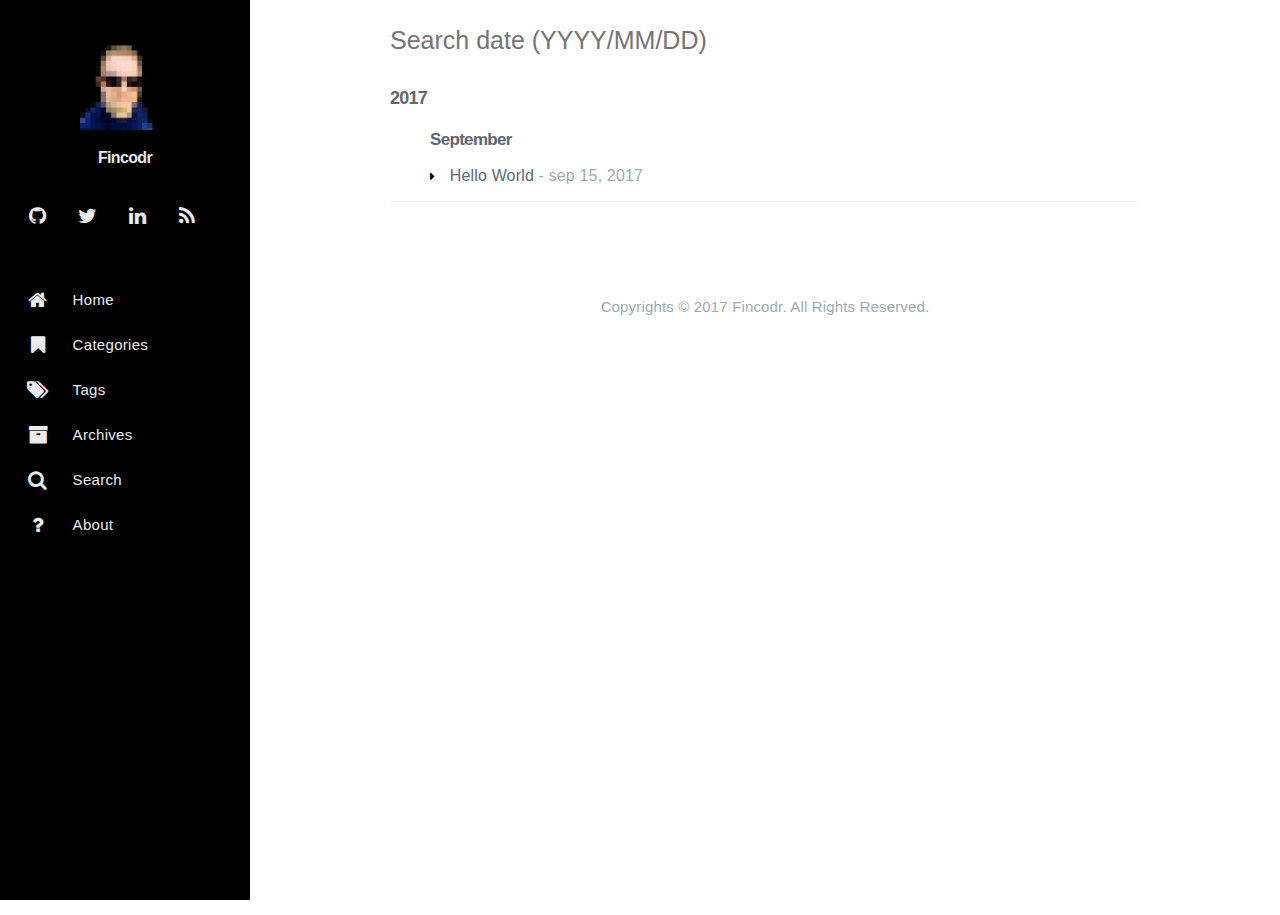
==== commit cc4bb451: "Site updated: 2017-09-15 11:07:58" ====
--- a/all-archives/index.html
+++ b/all-archives/index.html
@@ -56,7 +56,7 @@
         
     
 
-<header id="header" data-behavior="1">
+<header id="header" data-behavior="2">
     <i id="btn-open-sidebar" class="fa fa-lg fa-bars"></i>
     <div class="header-title">
         <a class="header-title-link" href="/ ">Fincodr :: Code</a>
@@ -80,7 +80,7 @@
         
     
 
-<nav id="sidebar" data-behavior="1">
+<nav id="sidebar" data-behavior="2">
     <div class="sidebar-container">
         
             <div class="sidebar-profile">
@@ -95,7 +95,50 @@
             </div>
         
         
-            <ul class="sidebar-buttons">
+            <ul class="sidebar-buttons author_links">
+            
+                <li class="sidebar-button">
+                    
+                        <a  class="sidebar-button-link " href="https://github.com/Fincodr" target="_blank" rel="noopener">
+                    
+                        <i class="sidebar-button-icon fa fa-lg fa-github"></i>
+                        <span class="sidebar-button-desc"></span>
+                    </a>
+            </li>
+            
+                <li class="sidebar-button">
+                    
+                        <a  class="sidebar-button-link " href="https://twitter.com/Fincodr" target="_blank" rel="noopener">
+                    
+                        <i class="sidebar-button-icon fa fa-lg fa-twitter"></i>
+                        <span class="sidebar-button-desc"></span>
+                    </a>
+            </li>
+            
+                <li class="sidebar-button">
+                    
+                        <a  class="sidebar-button-link " href="https://www.linkedin.com/in/mikaluoma-aho/" target="_blank" rel="noopener">
+                    
+                        <i class="sidebar-button-icon fa fa-lg fa-linkedin"></i>
+                        <span class="sidebar-button-desc"></span>
+                    </a>
+            </li>
+            
+                <li class="sidebar-button">
+                    
+                        <a  class="sidebar-button-link "
+                             href="/atom.xml"
+                            
+                        >
+                    
+                        <i class="sidebar-button-icon fa fa-lg fa-rss"></i>
+                        <span class="sidebar-button-desc"></span>
+                    </a>
+            </li>
+            
+        </ul>
+        
+            <ul class="sidebar-buttons menu">
             
                 <li class="sidebar-button">
                     
@@ -171,58 +214,11 @@
             
         </ul>
         
-            <ul class="sidebar-buttons">
-            
-                <li class="sidebar-button">
-                    
-                        <a  class="sidebar-button-link " href="https://github.com/" target="_blank" rel="noopener">
-                    
-                        <i class="sidebar-button-icon fa fa-lg fa-github"></i>
-                        <span class="sidebar-button-desc">GitHub</span>
-                    </a>
-            </li>
-            
-                <li class="sidebar-button">
-                    
-                        <a  class="sidebar-button-link " href="https://twitter.com/" target="_blank" rel="noopener">
-                    
-                        <i class="sidebar-button-icon fa fa-lg fa-twitter"></i>
-                        <span class="sidebar-button-desc">Twitter</span>
-                    </a>
-            </li>
-            
-                <li class="sidebar-button">
-                    
-                        <a  class="sidebar-button-link " href="https://www.linkedin.com/profile/" target="_blank" rel="noopener">
-                    
-                        <i class="sidebar-button-icon fa fa-lg fa-linkedin"></i>
-                        <span class="sidebar-button-desc">LinkedIn</span>
-                    </a>
-            </li>
-            
-        </ul>
-        
-            <ul class="sidebar-buttons">
-            
-                <li class="sidebar-button">
-                    
-                        <a  class="sidebar-button-link "
-                             href="/atom.xml"
-                            
-                        >
-                    
-                        <i class="sidebar-button-icon fa fa-lg fa-rss"></i>
-                        <span class="sidebar-button-desc">RSS</span>
-                    </a>
-            </li>
-            
-        </ul>
-        
     </div>
 </nav>
 
             
-            <div id="main" data-behavior="1"
+            <div id="main" data-behavior="2"
                  class="
                         hasCoverMetaIn
                         ">
--- a/assets/css/tranquilpeak.css
+++ b/assets/css/tranquilpeak.css
@@ -678,6 +678,23 @@
           text-decoration: none;
           color: white; }
     #sidebar ul.sidebar-buttons:first-child {
+      margin-top: 5px; }
+  #sidebar ul.author_links {
+    padding: 0;
+    display: inline;
+    margin: 0 0 20px 0; }
+    #sidebar ul.author_links li.sidebar-button {
+      width: 45px;
+      height: 45px;
+      display: inline-block; }
+      #sidebar ul.author_links li.sidebar-button .sidebar-button-link {
+        color: #ebebeb;
+        display: inline-block;
+        height: 100%; }
+        #sidebar ul.author_links li.sidebar-button .sidebar-button-link:hover, #sidebar ul.author_links li.sidebar-button .sidebar-button-link:active {
+          text-decoration: none;
+          color: white; }
+    #sidebar ul.author_links:first-child {
       margin-top: 5px; }
 
 @media only screen and (max-width: 767px) {
